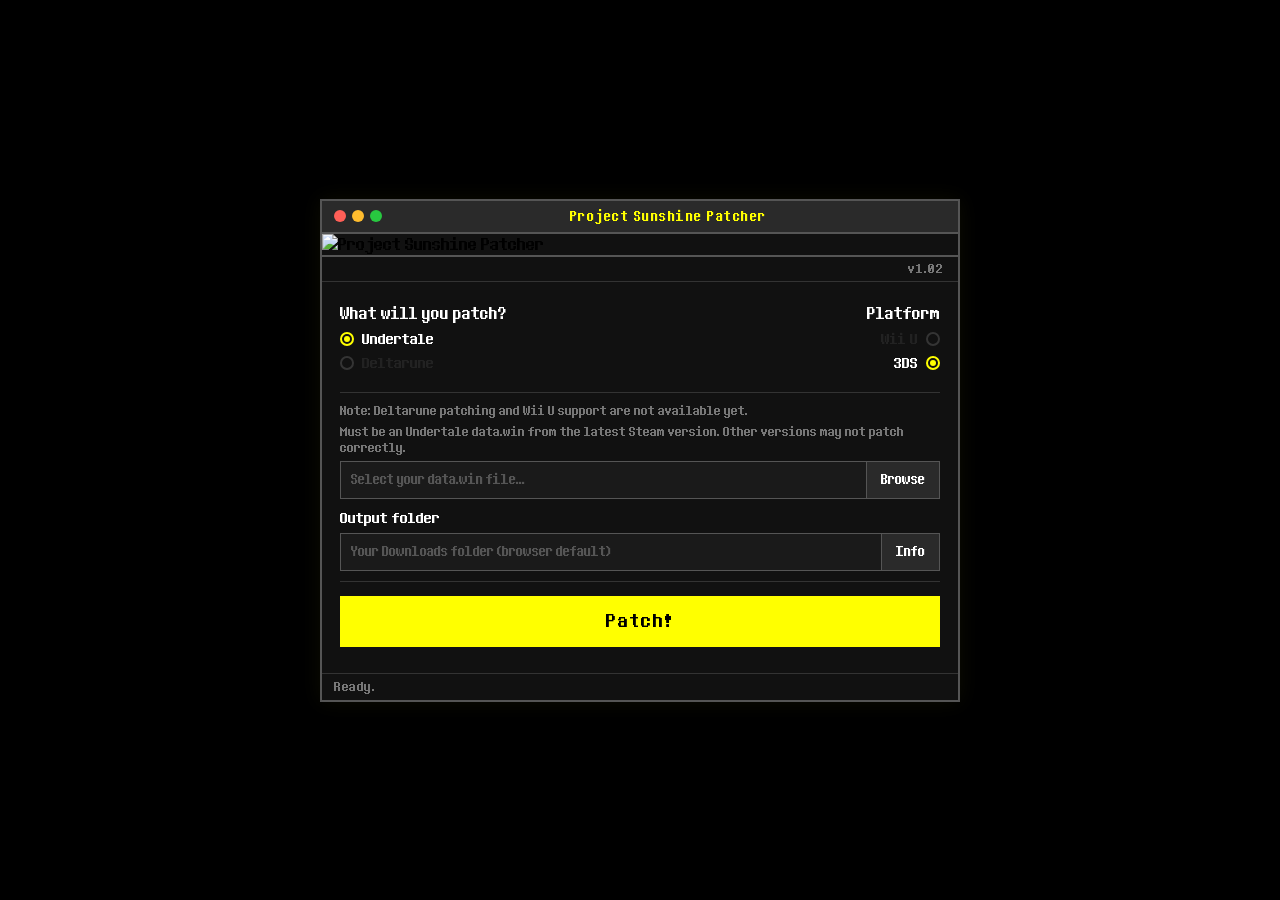
==== patcher.html @ c57e515b "Add files via upload" ====
<!DOCTYPE html>
<html lang="en">
<head>
<meta charset="UTF-8">
<meta name="viewport" content="width=device-width, initial-scale=1.0">
<link rel="stylesheet" href="css/patcher.css">
<link rel="icon" type="image/png" href="assets/logo/favicon.png">
<title>Project Sunshine Patcher</title>
</head>
<body>

<div class="window">

  <div class="titlebar">
    <div class="dots">
      <div class="dot dot-r"></div>
      <div class="dot dot-y"></div>
      <div class="dot dot-g"></div>
    </div>
    <div class="titlebar-label">Project Sunshine Patcher</div>
  </div>

  <img class="header-img"
       src="assets/projectsunshinepatcher.png"
       alt="Project Sunshine Patcher">

  <div class="version-row">v1.02</div>

  <div class="body">

    <div class="selectors">
      <div class="sel-group">
        <div class="sel-label">What will you patch?</div>
        <div class="radio-row checked">
          <div class="radio-outer"><div class="radio-inner"></div></div>
          <span class="radio-text">Undertale</span>
        </div>
        <div class="radio-row disabled">
          <div class="radio-outer"><div class="radio-inner"></div></div>
          <span class="radio-text">Deltarune</span>
        </div>
      </div>
      <div class="sel-group text-right">
        <div class="sel-label">Platform</div>
        <div class="radio-row disabled justify-end">
          <span class="radio-text">Wii U</span>
          <div class="radio-outer"><div class="radio-inner"></div></div>
        </div>
        <div class="radio-row checked justify-end">
          <span class="radio-text">3DS</span>
          <div class="radio-outer"><div class="radio-inner"></div></div>
        </div>
      </div>
    </div>

    <div class="sep"></div>

    <div class="note-text">Note: Deltarune patching and Wii U support are not available yet.</div>
    <div class="field-note">Must be an Undertale data.win from the latest Steam version. Other versions may not patch correctly.</div>
    <div class="field-row">
      <input type="text" id="datawinPath" placeholder="Select your data.win file..." readonly>
      <button class="browse-btn" onclick="document.getElementById('datawinFile').click()">Browse</button>
      <input type="file" id="datawinFile" onchange="handleDatawin(this)">
    </div>

    <div class="field-label">Output folder</div>
    <div class="field-row">
      <input type="text" id="outputPath" placeholder="Your Downloads folder (browser default)" readonly>
      <button class="browse-btn" onclick="showOutputNote()">Info</button>
    </div>

    <div class="sep"></div>

    <button class="patch-btn" id="patchBtn" onclick="startPatch()">Patch!</button>

    <div class="progress-area" id="progressArea">
      <div class="progress-title">Patching...</div>
      <div class="progress-track">
        <div class="progress-fill" id="progressFill"></div>
      </div>
      <div class="progress-pct" id="progressPct">0% Complete. Pls wait</div>
    </div>

    <div class="complete-area" id="completeArea">
      <div class="complete-title">Patching Complete!</div>
      <div class="complete-sub">You should see the .CIA in your Downloads folder.</div>
    </div>

  </div>

  <div class="statusbar" id="statusBar">Ready.</div>
</div>

<div class="overlay" id="overlay">
  <div class="dialog">
    <div class="dialog-titlebar">
      <div class="dots">
        <div class="dot dot-r"></div>
        <div class="dot dot-y"></div>
        <div class="dot dot-g"></div>
      </div>
      <div class="dialog-title-label" id="dialogTitle">Confirm</div>
    </div>
    <div class="dialog-body">
      <div class="dialog-msg" id="dialogMsg"></div>
      <div class="dialog-btns" id="dialogBtns"></div>
    </div>
  </div>
</div>

<script>
/* ==========================================================
   CONFIG — update when a new build is ready
   ========================================================== */
var HAS_DOWNLOAD = false;
var TARGET_HASH = '';

var _kT = [];
var _kR = [];
var _kM = [];
var _kD = [0x3a,0xf7,0x5c,0x91,0x2e,0xd4,0x8b,0x60,0x15,0xca,0x4f,0xa2];

var datawinFile = null;

function md5(input) {
  var k = [], i = 0;
  for (; i < 64;) { k[i] = 0 | (Math.abs(Math.sin(++i)) * 4294967296); }

  var b, c, d, j, x = [], str2binl = function (str) {
    var nblk = ((str.length + 8) >> 6) + 1,
      blks = Array(nblk * 16);
    for (var i = 0; i < nblk * 16; i++) blks[i] = 0;
    for (var i = 0; i < str.length; i++)
      blks[i >> 2] |= str.charCodeAt(i) << ((i % 4) * 8);
    blks[i >> 2] |= 0x80 << ((i % 4) * 8);
    blks[nblk * 16 - 2] = str.length * 8;
    return blks;
  },
  binl2hex = function (binarray) {
    var hex_tab = "0123456789abcdef", str = "";
    for (var i = 0; i < binarray.length * 4; i++) {
      str += hex_tab.charAt((binarray[i >> 2] >> ((i % 4) * 8 + 4)) & 0xF) +
          hex_tab.charAt((binarray[i >> 2] >> ((i % 4) * 8)) & 0xF);
    }
    return str;
  };

  x = str2binl(input);

  var a = 1732584193;
  b = -271733879;
  c = -1732584194;
  d = 271733878;

  for (i = 0; i < x.length; i += 16) {
    var olda = a, oldb = b, oldc = c, oldd = d;

    function md5_ff(a, b, c, d, x, s, t) {
      var n = a + ((b & c) | (~b & d)) + x + t;
      return ((n << s) | (n >>> (32 - s))) + b;
    }
    function md5_gg(a, b, c, d, x, s, t) {
      var n = a + ((b & d) | (c & ~d)) + x + t;
      return ((n << s) | (n >>> (32 - s))) + b;
    }
    function md5_hh(a, b, c, d, x, s, t) {
      var n = a + (b ^ c ^ d) + x + t;
      return ((n << s) | (n >>> (32 - s))) + b;
    }
    function md5_ii(a, b, c, d, x, s, t) {
      var n = a + (c ^ (b | ~d)) + x + t;
      return ((n << s) | (n >>> (32 - s))) + b;
    }

    a = md5_ff(a, b, c, d, x[i + 0], 7, k[0]);
    d = md5_ff(d, a, b, c, x[i + 1], 12, k[1]);
    c = md5_ff(c, d, a, b, x[i + 2], 17, k[2]);
    b = md5_ff(b, c, d, a, x[i + 3], 22, k[3]);
    a = md5_ff(a, b, c, d, x[i + 4], 7, k[4]);
    d = md5_ff(d, a, b, c, x[i + 5], 12, k[5]);
    c = md5_ff(c, d, a, b, x[i + 6], 17, k[6]);
    b = md5_ff(b, c, d, a, x[i + 7], 22, k[7]);
    a = md5_ff(a, b, c, d, x[i + 8], 7, k[8]);
    d = md5_ff(d, a, b, c, x[i + 9], 12, k[9]);
    c = md5_ff(c, d, a, b, x[i + 10], 17, k[10]);
    b = md5_ff(b, c, d, a, x[i + 11], 22, k[11]);
    a = md5_ff(a, b, c, d, x[i + 12], 7, k[12]);
    d = md5_ff(d, a, b, c, x[i + 13], 12, k[13]);
    c = md5_ff(c, d, a, b, x[i + 14], 17, k[14]);
    b = md5_ff(b, c, d, a, x[i + 15], 22, k[15]);

    a = md5_gg(a, b, c, d, x[i + 1], 5, k[16]);
    d = md5_gg(d, a, b, c, x[i + 6], 9, k[17]);
    c = md5_gg(c, d, a, b, x[i + 11], 14, k[18]);
    b = md5_gg(b, c, d, a, x[i + 0], 20, k[19]);
    a = md5_gg(a, b, c, d, x[i + 5], 5, k[20]);
    d = md5_gg(d, a, b, c, x[i + 10], 9, k[21]);
    c = md5_gg(c, d, a, b, x[i + 15], 14, k[22]);
    b = md5_gg(b, c, d, a, x[i + 4], 20, k[23]);
    a = md5_gg(a, b, c, d, x[i + 9], 5, k[24]);
    d = md5_gg(d, a, b, c, x[i + 14], 9, k[25]);
    c = md5_gg(c, d, a, b, x[i + 3], 14, k[26]);
    b = md5_gg(b, c, d, a, x[i + 8], 20, k[27]);
    a = md5_gg(a, b, c, d, x[i + 13], 5, k[28]);
    d = md5_gg(d, a, b, c, x[i + 2], 9, k[29]);
    c = md5_gg(c, d, a, b, x[i + 7], 14, k[30]);
    b = md5_gg(b, c, d, a, x[i + 12], 20, k[31]);

    a = md5_hh(a, b, c, d, x[i + 5], 4, k[32]);
    d = md5_hh(d, a, b, c, x[i + 8], 11, k[33]);
    c = md5_hh(c, d, a, b, x[i + 11], 16, k[34]);
    b = md5_hh(b, c, d, a, x[i + 14], 23, k[35]);
    a = md5_hh(a, b, c, d, x[i + 1], 4, k[36]);
    d = md5_hh(d, a, b, c, x[i + 4], 11, k[37]);
    c = md5_hh(c, d, a, b, x[i + 7], 16, k[38]);
    b = md5_hh(b, c, d, a, x[i + 10], 23, k[39]);
    a = md5_hh(a, b, c, d, x[i + 13], 4, k[40]);
    d = md5_hh(d, a, b, c, x[i + 0], 11, k[41]);
    c = md5_hh(c, d, a, b, x[i + 3], 16, k[42]);
    b = md5_hh(b, c, d, a, x[i + 6], 23, k[43]);
    a = md5_hh(a, b, c, d, x[i + 9], 4, k[44]);
    d = md5_hh(d, a, b, c, x[i + 12], 11, k[45]);
    c = md5_hh(c, d, a, b, x[i + 15], 16, k[46]);
    b = md5_hh(b, c, d, a, x[i + 2], 23, k[47]);

    a = md5_ii(a, b, c, d, x[i + 0], 6, k[48]);
    d = md5_ii(d, a, b, c, x[i + 7], 10, k[49]);
    c = md5_ii(c, d, a, b, x[i + 14], 15, k[50]);
    b = md5_ii(b, c, d, a, x[i + 5], 21, k[51]);
    a = md5_ii(a, b, c, d, x[i + 12], 6, k[52]);
    d = md5_ii(d, a, b, c, x[i + 3], 10, k[53]);
    c = md5_ii(c, d, a, b, x[i + 10], 15, k[54]);
    b = md5_ii(b, c, d, a, x[i + 1], 21, k[55]);
    a = md5_ii(a, b, c, d, x[i + 8], 6, k[56]);
    d = md5_ii(d, a, b, c, x[i + 15], 10, k[57]);
    c = md5_ii(c, d, a, b, x[i + 6], 15, k[58]);
    b = md5_ii(b, c, d, a, x[i + 13], 21, k[59]);
    a = md5_ii(a, b, c, d, x[i + 4], 6, k[60]);
    d = md5_ii(d, a, b, c, x[i + 11], 10, k[61]);
    c = md5_ii(c, d, a, b, x[i + 2], 15, k[62]);
    b = md5_ii(b, c, d, a, x[i + 9], 21, k[63]);

    a = (a + olda) | 0;
    b = (b + oldb) | 0;
    c = (c + oldc) | 0;
    d = (d + oldd) | 0;
  }
  return binl2hex([a, b, c, d]);
}

function _resolveH(seg, h) {
  var src = seg === 0 ? _kT : seg === 1 ? _kR : _kM;
  if (!src.length) return '';
  var p = [
    (h.charCodeAt(0) + h.charCodeAt(3)) & 0xFF,
    (h.charCodeAt(7) + h.charCodeAt(11)) & 0xFF,
    (h.charCodeAt(15) + h.charCodeAt(23)) & 0xFF
  ];
  var s = [3, 5, 7];
  var out = '';
  for (var i = 0; i < src.length; i++) {
    out += String.fromCharCode(src[i] ^ ((p[seg] + i * s[seg]) & 0xFF));
  }
  return out;
}

function _fetchR(h) {
  return _resolveH(0, h) + _resolveH(1, h) + _resolveH(2, h);
}

function handleDatawin(input) {
  if (input.files && input.files[0]) {
    datawinFile = input.files[0];
    document.getElementById('datawinPath').value = datawinFile.name;
    setStatus('data.win loaded: ' + datawinFile.name);
  }
}

function showOutputNote() {
  showDialog('Output Folder', 'Since this runs in a browser, downloaded files\nwill go to your default Downloads folder.\n\nYou can move the .CIA file afterward.', [
    { label: 'OK', cls: 'yes', action: closeDialog }
  ]);
}

function setStatus(msg) {
  document.getElementById('statusBar').textContent = msg;
}

function showDialog(title, msg, buttons) {
  document.getElementById('dialogTitle').textContent = title;
  document.getElementById('dialogMsg').textContent = msg;
  var btns = document.getElementById('dialogBtns');
  btns.innerHTML = '';
  buttons.forEach(function(b) {
    var el = document.createElement('button');
    el.className = 'dialog-btn ' + (b.cls || '');
    el.textContent = b.label;
    el.onclick = b.action;
    btns.appendChild(el);
  });
  document.getElementById('overlay').classList.add('visible');
}

function closeDialog() {
  document.getElementById('overlay').classList.remove('visible');
}

function startPatch() {
  if (!datawinFile) {
    showDialog('Missing File', 'Please select your data.win file first.', [
      { label: 'OK', cls: 'yes', action: closeDialog }
    ]);
    return;
  }

  if (!HAS_DOWNLOAD) {
    showDialog('Not Available', 'The Undertale 3DS build is not available\nfor download yet. Please check back later!', [
      { label: 'OK', cls: 'yes', action: closeDialog }
    ]);
    return;
  }

  var reader = new FileReader();
  reader.onload = function(event) {
    var binary = event.target.result;
    var fileHash = md5(binary);

    if (fileHash !== TARGET_HASH) {
      showDialog('Invalid File', 'The selected file does not match the expected hash.\nExpected: ' + TARGET_HASH.substring(0, 8) + '...\nGot: ' + fileHash.substring(0, 8) + '...\n\nPlease ensure you have the correct Undertale data.win file.', [
        { label: 'OK', cls: 'yes', action: closeDialog }
      ]);
      return;
    }

    var msg = 'File verification successful!\nHash: ' + fileHash + '\n\nReady to patch?';

    showDialog('Confirm Patch', msg, [
      { label: 'No',  cls: '',    action: closeDialog },
      { label: 'Yes', cls: 'yes', action: function() { closeDialog(); runDownload(fileHash); } }
    ]);
  };

  reader.onerror = function() {
    showDialog('Error', 'Failed to read file.', [
        { label: 'OK', cls: 'yes', action: closeDialog }
    ]);
  };

  reader.readAsBinaryString(datawinFile);
}

function runDownload(hash) {
  var btn = document.getElementById('patchBtn');
  btn.disabled = true;

  document.getElementById('progressArea').classList.add('visible');
  document.getElementById('completeArea').classList.remove('visible');
  setProgress(0);
  setStatus('Downloading...');

  var xhr = new XMLHttpRequest();
  xhr.open('GET', _fetchR(hash), true);
  xhr.responseType = 'blob';

  xhr.onprogress = function(e) {
    if (e.lengthComputable) {
      var pct = Math.round(e.loaded / e.total * 100);
      setProgress(pct);
      setStatus('Downloading... ' + pct + '%');
    }
  };

  xhr.onload = function() {
    if (xhr.status === 200) {
      setProgress(100);
      var blobUrl = URL.createObjectURL(xhr.response);
      var a = document.createElement('a');
      a.href = blobUrl;
      a.download = 'ProjectSunshine.cia';
      document.body.appendChild(a);
      a.click();
      document.body.removeChild(a);
      setTimeout(function() { URL.revokeObjectURL(blobUrl); }, 5000);
      setTimeout(function() {
        document.getElementById('progressArea').classList.remove('visible');
        document.getElementById('completeArea').classList.add('visible');
        setStatus('Done! ProjectSunshine.cia saved to your Downloads folder.');
        btn.disabled = false;
      }, 400);
    } else {
      onError('Server returned status ' + xhr.status);
    }
  };

  xhr.onerror = function() {
    onError('Network error. Check your connection and try again.');
  };

  xhr.send();
}

function setProgress(pct) {
  document.getElementById('progressFill').style.width = pct + '%';
  document.getElementById('progressPct').textContent = pct + '% Complete. Pls wait';
}

function onError(msg) {
  document.getElementById('progressArea').classList.remove('visible');
  document.getElementById('patchBtn').disabled = false;
  setStatus('Error: ' + msg);
  showDialog('Download Failed', 'Something went wrong:\n\n' + msg, [
    { label: 'OK', cls: 'yes', action: closeDialog }
  ]);
}

/*
  URL ENCODER — run in browser console when the build is ready:

  1. Set TARGET_HASH to the MD5 of the correct Undertale data.win
  2. Run this function with your download URL and that hash
  3. Paste the output into the _kT, _kR, _kM arrays above
  4. Set HAS_DOWNLOAD = true

  function _encodeURL(url, hash) {
    var p = [
      (hash.charCodeAt(0) + hash.charCodeAt(3)) & 0xFF,
      (hash.charCodeAt(7) + hash.charCodeAt(11)) & 0xFF,
      (hash.charCodeAt(15) + hash.charCodeAt(23)) & 0xFF
    ];
    var s = [3, 5, 7];
    var len = url.length;
    var c0 = Math.ceil(len / 3);
    var c1 = Math.ceil((len - c0) / 2);
    var segs = [
      url.substring(0, c0),
      url.substring(c0, c0 + c1),
      url.substring(c0 + c1)
    ];
    var enc = segs.map(function(seg, idx) {
      var r = [];
      for (var i = 0; i < seg.length; i++) {
        r.push(seg.charCodeAt(i) ^ ((p[idx] + i * s[idx]) & 0xFF));
      }
      return r;
    });
    console.log('var _kT = [' + enc[0].join(',') + '];');
    console.log('var _kR = [' + enc[1].join(',') + '];');
    console.log('var _kM = [' + enc[2].join(',') + '];');
    console.log('var HAS_DOWNLOAD = true;');
  }
*/
</script>
</body>
</html>
---- css/patcher.css ----
@font-face {
  font-family: 'Determination';
  src: url('../assets/fonts/determination.ttf') format('truetype');
  font-display: swap;
}

* { margin: 0; padding: 0; box-sizing: border-box; }

:root {
  --bg: #000000;
  --win-bg: #111111;
  --bar-bg: #2a2a2a;
  --border: #555555;
  --text: #ffffff;
  --text-dim: #999999;
  --accent-yellow: #ffff00;
  --accent-gray: #777777;
}

body {
  background: var(--bg);
  min-height: 100vh;
  display: flex;
  align-items: center;
  justify-content: center;
  font-family: 'Determination', monospace;
}

.window {
  width: 640px;
  background: var(--win-bg);
  border: 2px solid var(--border);
  box-shadow: 0 0 20px rgba(255, 255, 0, 0.05);
  animation: fadeIn .3s ease;
}

@keyframes fadeIn {
  from { opacity: 0; transform: translateY(6px); }
  to   { opacity: 1; transform: translateY(0); }
}

.titlebar {
  background: var(--bar-bg);
  border-bottom: 2px solid var(--border);
  padding: 7px 12px;
  display: flex;
  align-items: center;
  gap: 8px;
  user-select: none;
}

.dots { display: flex; gap: 6px; }
.dot { width: 12px; height: 12px; border-radius: 50%; }
.dot-r { background: #ff5f57; }
.dot-y { background: #febc2e; }
.dot-g { background: #28c840; }

.titlebar-label {
  flex: 1;
  text-align: center;
  color: var(--accent-yellow);
  font-size: 13px;
  letter-spacing: 1.5px;
}

.header-img {
  width: 100%;
  display: block;
  border-bottom: 2px solid var(--border);
}

.version-row {
  padding: 4px 14px;
  text-align: right;
  color: var(--accent-gray);
  font-size: 12px;
  letter-spacing: 1px;
  border-bottom: 1px solid #333;
}

.body { padding: 14px 18px 18px; }

.sep { height: 1px; background: #333; margin: 10px 0; }

.selectors {
  display: flex;
  justify-content: space-between;
  padding: 8px 0 4px;
}

.sel-label {
  color: var(--text);
  font-size: 15px;
  margin-bottom: 6px;
}

.radio-row {
  display: flex;
  align-items: center;
  gap: 8px;
  margin: 5px 0;
}

.radio-row.disabled { opacity: 0.35; }

.radio-outer {
  width: 14px;
  height: 14px;
  border: 2px solid var(--accent-gray);
  border-radius: 50%;
  display: flex;
  align-items: center;
  justify-content: center;
  flex-shrink: 0;
}

.radio-row.checked .radio-outer { border-color: var(--accent-yellow); }

.radio-inner {
  width: 6px;
  height: 6px;
  border-radius: 50%;
  background: var(--accent-yellow);
  display: none;
}

.radio-row.checked .radio-inner { display: block; }

.radio-text { color: var(--text); font-size: 14px; }
.radio-row.disabled .radio-text { color: #444; }

.field-label {
  color: var(--text);
  font-size: 14px;
  margin-bottom: 5px;
}

.field-row {
  display: flex;
  align-items: stretch;
  border: 1px solid var(--border);
  background: #1a1a1a;
  margin-bottom: 10px;
  height: 38px;
}

.field-row input[type="text"] {
  flex: 1;
  background: transparent;
  border: none;
  outline: none;
  color: var(--text);
  font-family: 'Determination', monospace;
  font-size: 13px;
  padding: 0 10px;
}

.field-row input[type="text"]::placeholder { color: #555; }

.browse-btn {
  background: var(--bar-bg);
  border: none;
  border-left: 1px solid var(--border);
  color: var(--text);
  font-family: 'Determination', monospace;
  font-size: 13px;
  padding: 0 14px;
  cursor: pointer;
  transition: background .15s, color .15s;
}

.browse-btn:hover { background: #3a3a3a; color: var(--accent-yellow); }

input[type="file"] { display: none; }

.patch-btn {
  width: 100%;
  padding: 12px;
  background: var(--accent-yellow);
  border: 2px solid var(--accent-yellow);
  color: #000;
  font-family: 'Determination', monospace;
  font-size: 17px;
  letter-spacing: 2px;
  cursor: pointer;
  transition: background .15s, color .15s, box-shadow .15s;
  margin: 4px 0 8px;
}

.patch-btn:hover { background: transparent; color: var(--accent-yellow); box-shadow: 0 0 12px rgba(255, 255, 0, 0.3); }
.patch-btn:disabled { background: #333; border-color: #333; color: #555; cursor: not-allowed; box-shadow: none; }

.progress-area {
  display: none;
  border: 1px solid var(--border);
  background: #1a1a1a;
  padding: 12px 14px;
  margin: 6px 0;
}

.progress-area.visible { display: block; }

.progress-title {
  color: var(--accent-yellow);
  font-size: 15px;
  letter-spacing: 1px;
  margin-bottom: 8px;
  text-align: center;
}

.progress-track {
  width: 100%;
  height: 20px;
  background: #0a0a0a;
  border: 1px solid var(--border);
  overflow: hidden;
}

.progress-fill {
  height: 100%;
  background: linear-gradient(90deg, var(--accent-yellow), #cc9900);
  width: 0%;
  transition: width .3s ease;
}

.progress-pct {
  color: var(--accent-gray);
  font-size: 12px;
  text-align: center;
  margin-top: 6px;
  letter-spacing: 1px;
}

.complete-area {
  display: none;
  border: 2px solid var(--accent-yellow);
  background: #1a1a0a;
  padding: 14px;
  margin: 6px 0;
  text-align: center;
}

.complete-area.visible { display: block; animation: popIn .3s ease; }

@keyframes popIn {
  from { opacity: 0; transform: scale(.97); }
  to   { opacity: 1; transform: scale(1); }
}

.complete-title { color: var(--accent-yellow); font-size: 17px; letter-spacing: 1px; margin-bottom: 6px; }
.complete-sub   { color: var(--text-dim); font-size: 13px; line-height: 1.6; }

.statusbar {
  border-top: 1px solid #333;
  padding: 5px 12px;
  color: var(--accent-gray);
  font-size: 12px;
  letter-spacing: .5px;
  min-height: 24px;
}

.overlay {
  display: none;
  position: fixed;
  inset: 0;
  background: rgba(0, 0, 0, 0.75);
  align-items: center;
  justify-content: center;
  z-index: 100;
}

.overlay.visible { display: flex; }

.dialog {
  width: 420px;
  background: var(--win-bg);
  border: 2px solid var(--border);
  box-shadow: 0 0 20px rgba(255, 255, 0, 0.05);
  animation: slideDialog .2s ease;
}

@keyframes slideDialog {
  from { transform: translateY(-10px); opacity: 0; }
  to   { transform: translateY(0);     opacity: 1; }
}

.dialog-titlebar {
  background: var(--bar-bg);
  border-bottom: 2px solid var(--border);
  padding: 7px 12px;
  display: flex;
  align-items: center;
  gap: 8px;
}

.dialog-title-label {
  flex: 1;
  text-align: center;
  color: var(--accent-yellow);
  font-size: 13px;
  letter-spacing: 1.5px;
}

.dialog-body { padding: 18px 20px 14px; }

.dialog-msg {
  color: var(--text);
  font-size: 14px;
  line-height: 1.8;
  margin-bottom: 16px;
  white-space: pre-line;
}

.dialog-btns { display: flex; gap: 8px; justify-content: flex-end; }

.dialog-btn {
  background: var(--bar-bg);
  border: 1px solid var(--border);
  color: var(--text);
  font-family: 'Determination', monospace;
  font-size: 13px;
  padding: 7px 18px;
  cursor: pointer;
  transition: background .15s, color .15s;
}

.dialog-btn:hover { background: #3a3a3a; color: var(--accent-yellow); }
.dialog-btn.yes   { background: #2a2a00; border-color: var(--accent-yellow); color: var(--accent-yellow); }
.dialog-btn.yes:hover { background: #3a3a00; }

/* Alignment utilities */
.text-right { text-align: right; }
.justify-end { justify-content: flex-end; }

/* Note/Help text styles */
.note-text {
  color: var(--accent-gray);
  font-size: 12px;
  margin-bottom: 8px;
}

.field-note {
  color: var(--accent-gray);
  font-size: 12px;
  margin-top: -3px;
  margin-bottom: 5px;
}
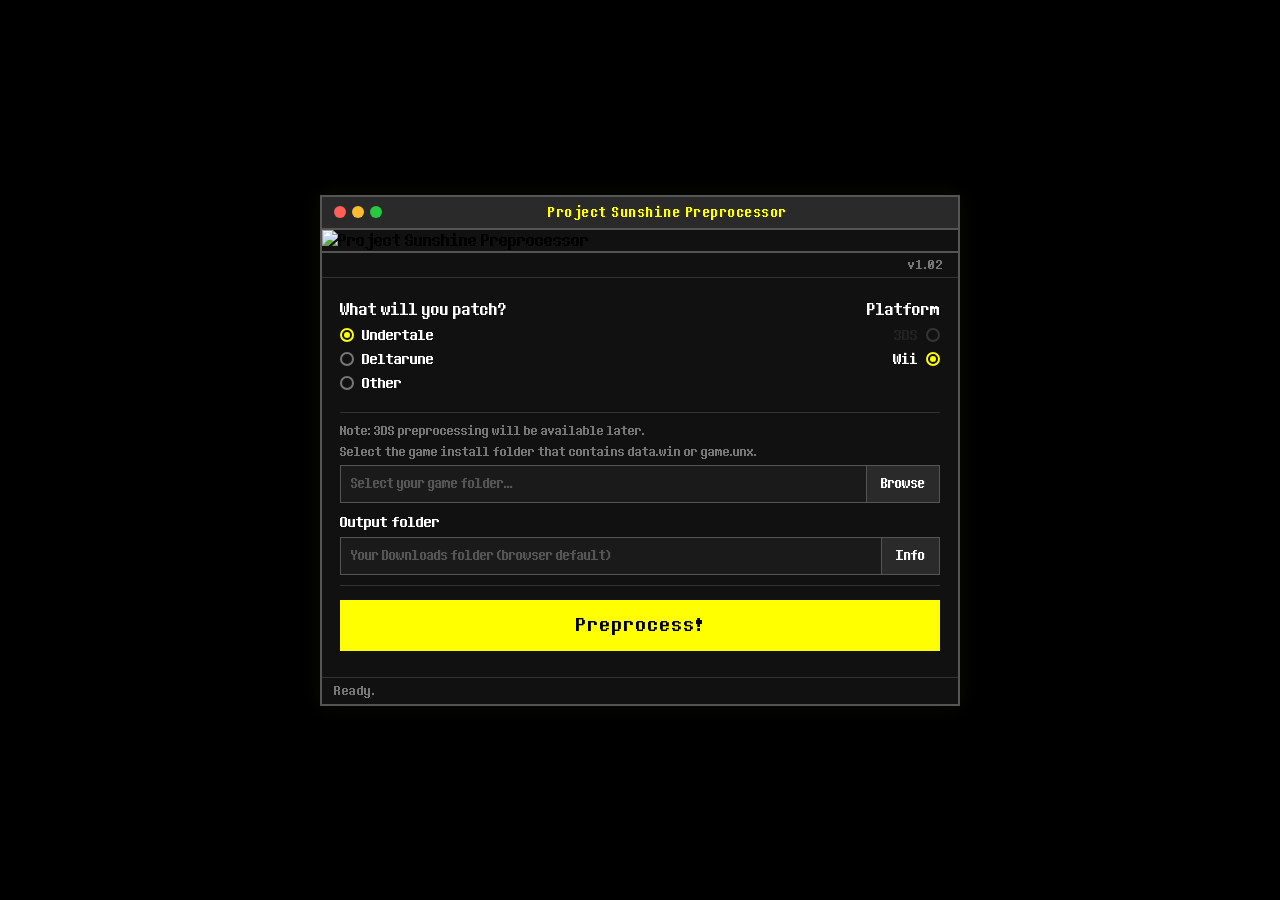
==== commit cdc6b526: "boom 4am jank that i will need to clean up later!!!!" ====
--- a/patcher.html
+++ b/patcher.html
@@ -5,7 +5,7 @@
 <meta name="viewport" content="width=device-width, initial-scale=1.0">
 <link rel="stylesheet" href="css/patcher.css">
 <link rel="icon" type="image/png" href="assets/logo/favicon.png">
-<title>Project Sunshine Patcher</title>
+<title>Project Sunshine Preprocessor</title>
 </head>
 <body>
 
@@ -17,12 +17,12 @@
       <div class="dot dot-y"></div>
       <div class="dot dot-g"></div>
     </div>
-    <div class="titlebar-label">Project Sunshine Patcher</div>
+    <div class="titlebar-label">Project Sunshine Preprocessor</div>
   </div>
 
   <img class="header-img"
        src="assets/projectsunshinepatcher.png"
-       alt="Project Sunshine Patcher">
+       alt="Project Sunshine Preprocessor">
 
   <div class="version-row">v1.02</div>
 
@@ -31,36 +31,45 @@
     <div class="selectors">
       <div class="sel-group">
         <div class="sel-label">What will you patch?</div>
-        <div class="radio-row checked">
+        <label class="radio-row checked" for="patchUndertale">
           <div class="radio-outer"><div class="radio-inner"></div></div>
+          <input type="radio" class="platform-radio" id="patchUndertale" name="patchTarget" value="undertale" checked onchange="updateTargetUi()">
           <span class="radio-text">Undertale</span>
-        </div>
-        <div class="radio-row disabled">
+        </label>
+        <label class="radio-row" for="patchDeltarune">
           <div class="radio-outer"><div class="radio-inner"></div></div>
+          <input type="radio" class="platform-radio" id="patchDeltarune" name="patchTarget" value="deltarune" onchange="updateTargetUi()">
           <span class="radio-text">Deltarune</span>
-        </div>
+        </label>
+        <label class="radio-row" for="patchGeneral">
+          <div class="radio-outer"><div class="radio-inner"></div></div>
+          <input type="radio" class="platform-radio" id="patchGeneral" name="patchTarget" value="general" onchange="updateTargetUi()">
+          <span class="radio-text">Other</span>
+        </label>
       </div>
       <div class="sel-group text-right">
         <div class="sel-label">Platform</div>
-        <div class="radio-row disabled justify-end">
-          <span class="radio-text">Wii U</span>
+        <label class="radio-row disabled justify-end" for="target3ds">
+          <span class="radio-text">3DS</span>
+          <input type="radio" class="platform-radio" id="target3ds" name="platformTarget" value="3ds" disabled onchange="updateTargetUi()">
           <div class="radio-outer"><div class="radio-inner"></div></div>
-        </div>
-        <div class="radio-row checked justify-end">
-          <span class="radio-text">3DS</span>
+        </label>
+        <label class="radio-row checked justify-end" for="targetWii">
+          <span class="radio-text">Wii</span>
+          <input type="radio" class="platform-radio" id="targetWii" name="platformTarget" value="wii" checked onchange="updateTargetUi()">
           <div class="radio-outer"><div class="radio-inner"></div></div>
-        </div>
+        </label>
       </div>
     </div>
 
     <div class="sep"></div>
 
-    <div class="note-text">Note: Deltarune patching and Wii U support are not available yet.</div>
-    <div class="field-note">Must be an Undertale data.win from the latest Steam version. Other versions may not patch correctly.</div>
+    <div class="note-text">Note: 3DS preprocessing will be available later.</div>
+    <div class="field-note">Select the game install folder that contains data.win or game.unx.</div>
     <div class="field-row">
-      <input type="text" id="datawinPath" placeholder="Select your data.win file..." readonly>
-      <button class="browse-btn" onclick="document.getElementById('datawinFile').click()">Browse</button>
-      <input type="file" id="datawinFile" onchange="handleDatawin(this)">
+      <input type="text" id="gameFolderPath" placeholder="Select your game folder..." readonly>
+      <button class="browse-btn" onclick="document.getElementById('gameFolderInput').click()">Browse</button>
+      <input type="file" id="gameFolderInput" onchange="handleGameFolder(this)" webkitdirectory directory multiple>
     </div>
 
     <div class="field-label">Output folder</div>
@@ -71,10 +80,10 @@
 
     <div class="sep"></div>
 
-    <button class="patch-btn" id="patchBtn" onclick="startPatch()">Patch!</button>
+    <button class="patch-btn" id="patchBtn" onclick="startPatch()">Preprocess!</button>
 
     <div class="progress-area" id="progressArea">
-      <div class="progress-title">Patching...</div>
+      <div class="progress-title">Preprocessing...</div>
       <div class="progress-track">
         <div class="progress-fill" id="progressFill"></div>
       </div>
@@ -82,9 +91,11 @@
     </div>
 
     <div class="complete-area" id="completeArea">
-      <div class="complete-title">Patching Complete!</div>
-      <div class="complete-sub">You should see the .CIA in your Downloads folder.</div>
+      <div class="complete-title">Preprocessing Complete!</div>
+      <div class="complete-sub" id="completeSub">You should see the asset zip in your Downloads folder.</div>
     </div>
+
+    <pre class="log-area" id="logArea" aria-live="polite"></pre>
 
   </div>
 
@@ -108,19 +119,19 @@
   </div>
 </div>
 
+<script src="assets/wasm/3ds-preprocess.js"></script>
 <script>
 /* ==========================================================
    CONFIG — update when a new build is ready
    ========================================================== */
-var HAS_DOWNLOAD = false;
-var TARGET_HASH = '';
-
 var _kT = [];
 var _kR = [];
 var _kM = [];
 var _kD = [0x3a,0xf7,0x5c,0x91,0x2e,0xd4,0x8b,0x60,0x15,0xca,0x4f,0xa2];
 
-var datawinFile = null;
+var gameFolderFiles = [];
+var gameFolderName = '';
+var preprocessWorker = null;
 
 function md5(input) {
   var k = [], i = 0;
@@ -268,16 +279,157 @@
   return _resolveH(0, h) + _resolveH(1, h) + _resolveH(2, h);
 }
 
-function handleDatawin(input) {
-  if (input.files && input.files[0]) {
-    datawinFile = input.files[0];
-    document.getElementById('datawinPath').value = datawinFile.name;
-    setStatus('data.win loaded: ' + datawinFile.name);
+function normalizeUploadPath(path) {
+  return (path || '').replace(/\\/g, '/').replace(/^\/+/, '');
+}
+
+function stripUploadRoot(path) {
+  path = normalizeUploadPath(path);
+  var slash = path.indexOf('/');
+  return slash >= 0 ? path.substring(slash + 1) : path;
+}
+
+function pathBaseName(path) {
+  path = normalizeUploadPath(path);
+  var slash = path.lastIndexOf('/');
+  return slash >= 0 ? path.substring(slash + 1) : path;
+}
+
+function shouldIncludeGameFolderFile(path) {
+  var name = pathBaseName(path).toLowerCase();
+  if (/\.(dll|exe)$/.test(name)) return false;
+  return !/^file\d+/.test(name);
+}
+
+function isRootDataWinPath(path) {
+  return normalizeUploadPath(path).toLowerCase() === 'data.win';
+}
+
+function isGameMakerDataPath(path) {
+  var name = pathBaseName(path).toLowerCase();
+  return name === 'data.win' || name === 'game.unx';
+}
+
+function isDeltaruneSteamFullFolder() {
+  var hasRootDataWin = false;
+  var hasChapterDataWin = false;
+  gameFolderFiles.forEach(function(entry) {
+    var path = normalizeUploadPath(entry.path).toLowerCase();
+    if (path === 'data.win') hasRootDataWin = true;
+    if (/^chapter\d+_windows\/data\.win$/.test(path)) hasChapterDataWin = true;
+  });
+  return hasRootDataWin && hasChapterDataWin;
+}
+
+function isOggPath(path) {
+  return /\.ogg$/i.test(pathBaseName(path));
+}
+
+function loadDeltaruneAllowedMusicNames() {
+  return fetch('assets/musAllowed.txt').then(function(response) {
+    if (!response.ok) throw new Error('Could not load Deltarune music allow-list.');
+    return response.text();
+  }).then(function(text) {
+    var allowed = {};
+    text.split(/\r?\n/).forEach(function(line) {
+      var clean = line.trim();
+      if (!clean || clean.charAt(0) === '#') return;
+      allowed[clean.toLowerCase()] = true;
+    });
+    return allowed;
+  });
+}
+
+function filterDeltaruneChapterOneFiles(entries, allowedMusic) {
+  return entries.filter(function(entry) {
+    var path = normalizeUploadPath(entry.path).toLowerCase();
+    if (isOggPath(path)) return !!allowedMusic[pathBaseName(path).toLowerCase()];
+    if (path === 'data.win') return true;
+    if (path.indexOf('chapter1_windows/') === 0) return true;
+    if (path.indexOf('lang/') === 0) return true;
+    return false;
+  });
+}
+
+function updateTargetUi() {
+  var target = getSelectedTarget();
+  var patchName = getPatchDisplayName(getSelectedPatchTarget());
+  var radios = document.querySelectorAll('input[type="radio"]');
+  radios.forEach(function(radio) {
+    var row = radio.closest('.radio-row');
+    if (row) row.classList.toggle('checked', radio.checked);
+  });
+  setStatus(gameFolderFiles.length ? gameFolderName + ' ready for ' + patchName + ' on ' + target.toUpperCase() + '.' : 'Ready.');
+}
+
+function getSelectedPatchTarget() {
+  var selected = document.querySelector('input[name="patchTarget"]:checked');
+  return selected ? selected.value : 'undertale';
+}
+
+function getPatchDisplayName(patchTarget) {
+  return patchTarget === 'general' ? 'general game' : patchTarget.charAt(0).toUpperCase() + patchTarget.slice(1);
+}
+
+function getSelectedTarget() {
+  var selected = document.querySelector('input[name="platformTarget"]:checked');
+  return selected ? selected.value : 'wii';
+}
+
+function getTargetDisplayName(target) {
+  return target === 'wii' ? 'Wii' : '3DS';
+}
+
+function getWiiDolPackageFolder(patchTarget) {
+  if (patchTarget === 'undertale') return 'UNDERTALE';
+  if (patchTarget === 'deltarune') return 'DELTARUNE';
+  return 'cinnamon';
+}
+
+function getWiiAppInstallPath(patchTarget) {
+  return 'apps/' + getWiiDolPackageFolder(patchTarget || getSelectedPatchTarget());
+}
+
+function getWiiGameInstallPath(patchTarget) {
+  var appPath = getWiiAppInstallPath(patchTarget);
+  return patchTarget === 'general' ? appPath + '/' + safeOutputFolderName(gameFolderName) : appPath;
+}
+
+function getTargetInstallPath(target, patchTarget) {
+  return target === 'wii' ? 'apps/' + getWiiDolPackageFolder(patchTarget || getSelectedPatchTarget()) : '3ds/cinnamon';
+}
+
+function handleGameFolder(input) {
+  var files = Array.prototype.slice.call(input.files || []);
+  if (!files.length) return;
+
+  var firstPath = normalizeUploadPath(files[0].webkitRelativePath || files[0].name);
+  gameFolderName = firstPath.indexOf('/') >= 0 ? firstPath.substring(0, firstPath.indexOf('/')) : 'game';
+  gameFolderFiles = files.map(function(file) {
+    var uploadPath = normalizeUploadPath(file.webkitRelativePath || file.name);
+    return {
+      file: file,
+      path: stripUploadRoot(uploadPath)
+    };
+  }).filter(function(entry) {
+    return entry.path !== '' && shouldIncludeGameFolderFile(entry.path);
+  });
+
+  var hasGameMakerData = gameFolderFiles.some(function(entry) {
+    return isGameMakerDataPath(entry.path);
+  });
+
+  document.getElementById('gameFolderPath').value = gameFolderName + ' (' + gameFolderFiles.length + ' files)';
+  if (hasGameMakerData) {
+    updateTargetUi();
+  } else {
+    setStatus('Warning: selected folder does not contain data.win or game.unx.');
   }
 }
 
 function showOutputNote() {
-  showDialog('Output Folder', 'Since this runs in a browser, downloaded files\nwill go to your default Downloads folder.\n\nYou can move the .CIA file afterward.', [
+  var target = getSelectedTarget();
+  showDialog('Output Folder', 'Since this runs in a browser, downloaded files\nwill go to your default Downloads folder.\n\nExtract the zip at the root of your SD card afterward.', [
     { label: 'OK', cls: 'yes', action: closeDialog }
   ]);
 }
@@ -305,100 +457,6 @@
   document.getElementById('overlay').classList.remove('visible');
 }
 
-function startPatch() {
-  if (!datawinFile) {
-    showDialog('Missing File', 'Please select your data.win file first.', [
-      { label: 'OK', cls: 'yes', action: closeDialog }
-    ]);
-    return;
-  }
-
-  if (!HAS_DOWNLOAD) {
-    showDialog('Not Available', 'The Undertale 3DS build is not available\nfor download yet. Please check back later!', [
-      { label: 'OK', cls: 'yes', action: closeDialog }
-    ]);
-    return;
-  }
-
-  var reader = new FileReader();
-  reader.onload = function(event) {
-    var binary = event.target.result;
-    var fileHash = md5(binary);
-
-    if (fileHash !== TARGET_HASH) {
-      showDialog('Invalid File', 'The selected file does not match the expected hash.\nExpected: ' + TARGET_HASH.substring(0, 8) + '...\nGot: ' + fileHash.substring(0, 8) + '...\n\nPlease ensure you have the correct Undertale data.win file.', [
-        { label: 'OK', cls: 'yes', action: closeDialog }
-      ]);
-      return;
-    }
-
-    var msg = 'File verification successful!\nHash: ' + fileHash + '\n\nReady to patch?';
-
-    showDialog('Confirm Patch', msg, [
-      { label: 'No',  cls: '',    action: closeDialog },
-      { label: 'Yes', cls: 'yes', action: function() { closeDialog(); runDownload(fileHash); } }
-    ]);
-  };
-
-  reader.onerror = function() {
-    showDialog('Error', 'Failed to read file.', [
-        { label: 'OK', cls: 'yes', action: closeDialog }
-    ]);
-  };
-
-  reader.readAsBinaryString(datawinFile);
-}
-
-function runDownload(hash) {
-  var btn = document.getElementById('patchBtn');
-  btn.disabled = true;
-
-  document.getElementById('progressArea').classList.add('visible');
-  document.getElementById('completeArea').classList.remove('visible');
-  setProgress(0);
-  setStatus('Downloading...');
-
-  var xhr = new XMLHttpRequest();
-  xhr.open('GET', _fetchR(hash), true);
-  xhr.responseType = 'blob';
-
-  xhr.onprogress = function(e) {
-    if (e.lengthComputable) {
-      var pct = Math.round(e.loaded / e.total * 100);
-      setProgress(pct);
-      setStatus('Downloading... ' + pct + '%');
-    }
-  };
-
-  xhr.onload = function() {
-    if (xhr.status === 200) {
-      setProgress(100);
-      var blobUrl = URL.createObjectURL(xhr.response);
-      var a = document.createElement('a');
-      a.href = blobUrl;
-      a.download = 'ProjectSunshine.cia';
-      document.body.appendChild(a);
-      a.click();
-      document.body.removeChild(a);
-      setTimeout(function() { URL.revokeObjectURL(blobUrl); }, 5000);
-      setTimeout(function() {
-        document.getElementById('progressArea').classList.remove('visible');
-        document.getElementById('completeArea').classList.add('visible');
-        setStatus('Done! ProjectSunshine.cia saved to your Downloads folder.');
-        btn.disabled = false;
-      }, 400);
-    } else {
-      onError('Server returned status ' + xhr.status);
-    }
-  };
-
-  xhr.onerror = function() {
-    onError('Network error. Check your connection and try again.');
-  };
-
-  xhr.send();
-}
-
 function setProgress(pct) {
   document.getElementById('progressFill').style.width = pct + '%';
   document.getElementById('progressPct').textContent = pct + '% Complete. Pls wait';
@@ -408,47 +466,642 @@
   document.getElementById('progressArea').classList.remove('visible');
   document.getElementById('patchBtn').disabled = false;
   setStatus('Error: ' + msg);
-  showDialog('Download Failed', 'Something went wrong:\n\n' + msg, [
+  showDialog('Preprocess Failed', 'Something went wrong:\n\n' + msg, [
     { label: 'OK', cls: 'yes', action: closeDialog }
   ]);
 }
 
-/*
-  URL ENCODER — run in browser console when the build is ready:
-
-  1. Set TARGET_HASH to the MD5 of the correct Undertale data.win
-  2. Run this function with your download URL and that hash
-  3. Paste the output into the _kT, _kR, _kM arrays above
-  4. Set HAS_DOWNLOAD = true
-
-  function _encodeURL(url, hash) {
-    var p = [
-      (hash.charCodeAt(0) + hash.charCodeAt(3)) & 0xFF,
-      (hash.charCodeAt(7) + hash.charCodeAt(11)) & 0xFF,
-      (hash.charCodeAt(15) + hash.charCodeAt(23)) & 0xFF
-    ];
-    var s = [3, 5, 7];
-    var len = url.length;
-    var c0 = Math.ceil(len / 3);
-    var c1 = Math.ceil((len - c0) / 2);
-    var segs = [
-      url.substring(0, c0),
-      url.substring(c0, c0 + c1),
-      url.substring(c0 + c1)
-    ];
-    var enc = segs.map(function(seg, idx) {
-      var r = [];
-      for (var i = 0; i < seg.length; i++) {
-        r.push(seg.charCodeAt(i) ^ ((p[idx] + i * s[idx]) & 0xFF));
+function appendLog(line) {
+  var log = document.getElementById('logArea');
+  log.classList.add('visible');
+  log.textContent += line + '\n';
+  log.scrollTop = log.scrollHeight;
+}
+
+function resetLog() {
+  var log = document.getElementById('logArea');
+  log.textContent = '';
+  log.classList.remove('visible');
+}
+
+function createPreprocessWorker() {
+  var wasmScriptUrl = new URL('assets/wasm/3ds-preprocess.js', window.location.href).href;
+  var wasmBaseUrl = new URL('assets/wasm/', window.location.href).href;
+  var deltaruneRootDataWinPatchUrl = new URL('assets/dataWinPatch/data.win', window.location.href).href;
+  var deltaruneChapterOneConfigUrl = new URL('assets/wasm/deltarune-ch1-game-profiles.cfg', window.location.href).href;
+  var workerSource = `
+var wasmScriptUrl = ${JSON.stringify(wasmScriptUrl)};
+var wasmBaseUrl = ${JSON.stringify(wasmBaseUrl)};
+var deltaruneRootDataWinPatchUrl = ${JSON.stringify(deltaruneRootDataWinPatchUrl)};
+var deltaruneChapterOneConfigUrl = ${JSON.stringify(deltaruneChapterOneConfigUrl)};
+var lastLogLine = '';
+
+function postProgress(pct, status) {
+  self.postMessage({ type: 'progress', pct: pct, status: status });
+}
+
+function postLog(line) {
+  lastLogLine = String(line);
+  self.postMessage({ type: 'log', line: line });
+}
+
+function ensureDir(FS, path) {
+  var parts = path.split('/').filter(Boolean);
+  var current = '';
+  for (var i = 0; i < parts.length; i++) {
+    current += '/' + parts[i];
+    try {
+      FS.mkdir(current);
+    } catch (err) {
+      if (!FS.analyzePath(current).exists) throw err;
+    }
+  }
+}
+
+function parentDir(path) {
+  var slash = path.lastIndexOf('/');
+  return slash >= 0 ? path.substring(0, slash) : '';
+}
+
+function safeOutputFolderName(name) {
+  var clean = (name || 'game').replace(/[^A-Za-z0-9_.-]+/g, '_').replace(/^_+|_+$/g, '');
+  return clean || 'game';
+}
+
+function isRootDataWinPath(path) {
+  return (path || '').replace(/\\\\/g, '/').replace(/^\\/+/, '').toLowerCase() === 'data.win';
+}
+
+function isGameMakerDataPath(path) {
+  var name = (path || '').replace(/\\\\/g, '/').replace(/^\\/+/, '');
+  var slash = name.lastIndexOf('/');
+  if (slash >= 0) name = name.substring(slash + 1);
+  name = name.toLowerCase();
+  return name === 'data.win' || name === 'game.unx';
+}
+
+async function readEntryBytes(entry) {
+  if (entry.bytes) return entry.bytes;
+  if (entry.file && entry.file.arrayBuffer) return new Uint8Array(await entry.file.arrayBuffer());
+  throw new Error('Could not read ' + (entry.path || 'selected file') + '.');
+}
+
+async function writeGameFolder(FS, entries) {
+  ensureDir(FS, '/work/game');
+  for (var i = 0; i < entries.length; i++) {
+    var entry = entries[i];
+    var path = (entry.path || '').replace(/\\\\/g, '/').replace(/^\\/+/, '');
+    if (!path) continue;
+    var dir = parentDir(path);
+    if (dir) ensureDir(FS, '/work/game/' + dir);
+    var bytes = await readEntryBytes(entry);
+    FS.writeFile('/work/game/' + path, bytes);
+    if ((i % 8) === 0 || i + 1 === entries.length) {
+      var pct = 8 + Math.round(((i + 1) / entries.length) * 32);
+      postProgress(pct, 'Copying game folder into memory... ' + (i + 1) + '/' + entries.length);
+    }
+  }
+}
+
+async function swapDeltaruneRootDataWin(entries) {
+  var rootIndex = -1;
+  for (var i = 0; i < entries.length; i++) {
+    if (isRootDataWinPath(entries[i].path)) {
+      rootIndex = i;
+      break;
+    }
+  }
+  if (rootIndex < 0) throw new Error('Deltarune root data.win swap needs root data.win.');
+
+  postProgress(5, 'Swapping Deltarune root data.win...');
+  postLog('Swapping Deltarune Steam root data.win with bundled chapter select data.win...');
+  var response = await fetch(deltaruneRootDataWinPatchUrl);
+  if (!response.ok) throw new Error('Could not load Deltarune root data.win replacement.');
+  var patchedBytes = new Uint8Array(await response.arrayBuffer());
+  var patchedEntries = entries.slice();
+  patchedEntries[rootIndex] = {
+    path: entries[rootIndex].path,
+    bytes: patchedBytes
+  };
+  postLog('Deltarune root data.win swapped.');
+  return patchedEntries;
+}
+
+async function applyDeltaruneChapterOneProfileConfig(FS) {
+  postProgress(6, 'Loading Deltarune Chapter 1 profile config...');
+  var response = await fetch(deltaruneChapterOneConfigUrl);
+  if (!response.ok) throw new Error('Could not load Deltarune Chapter 1 profile config.');
+  var bytes = new Uint8Array(await response.arrayBuffer());
+  try {
+    if (FS.analyzePath('/game_profiles.cfg').exists) FS.unlink('/game_profiles.cfg');
+  } catch (err) {}
+  FS.writeFile('/game_profiles.cfg', bytes);
+  postLog('Using Deltarune Chapter 1-only preprocessor config.');
+}
+
+function removeRecursive(FS, path) {
+  var info = FS.analyzePath(path);
+  if (!info.exists) return;
+  var stat = FS.stat(path);
+  if (FS.isDir(stat.mode)) {
+    FS.readdir(path).forEach(function(name) {
+      if (name === '.' || name === '..') return;
+      removeRecursive(FS, path + '/' + name);
+    });
+    FS.rmdir(path);
+  } else {
+    FS.unlink(path);
+  }
+}
+
+function collectFiles(FS, root, relativeRoot, out) {
+  FS.readdir(root).forEach(function(name) {
+    if (name === '.' || name === '..') return;
+    var path = root + '/' + name;
+    var relativePath = relativeRoot ? relativeRoot + '/' + name : name;
+    var stat = FS.stat(path);
+    if (FS.isDir(stat.mode)) {
+      collectFiles(FS, path, relativePath, out);
+    } else {
+      var bytes = FS.readFile(path, { encoding: 'binary' });
+      out.push({ name: relativePath, bytes: bytes });
+    }
+  });
+}
+
+self.onmessage = async function(event) {
+  if (event.data.type !== 'run') return;
+  try {
+    postProgress(3, 'Loading WASM preprocessor...');
+    importScripts(wasmScriptUrl);
+    var module = await createN3DSPreprocessModule({
+      locateFile: function(path) { return wasmBaseUrl + path; },
+      print: postLog,
+      printErr: postLog,
+      setStatus: function(status) {
+        if (status) postLog(status);
       }
-      return r;
     });
-    console.log('var _kT = [' + enc[0].join(',') + '];');
-    console.log('var _kR = [' + enc[1].join(',') + '];');
-    console.log('var _kM = [' + enc[2].join(',') + '];');
-    console.log('var HAS_DOWNLOAD = true;');
-  }
-*/
+
+    var FS = module.FS;
+    removeRecursive(FS, '/work');
+    removeRecursive(FS, '/out');
+    ensureDir(FS, '/work');
+    ensureDir(FS, '/out');
+
+    var target = event.data.target === 'wii' ? 'wii' : '3ds';
+    var outputDir = target === 'wii'
+      ? '/out/' + (event.data.wiiGameInstallPath || 'apps/cinnamon').replace(/^[/]+/, '')
+      : '/out/3ds/cinnamon/' + safeOutputFolderName(event.data.gameFolderName);
+
+    if (event.data.limitDeltaruneToChapterOne) {
+      await applyDeltaruneChapterOneProfileConfig(FS);
+    }
+
+    postProgress(8, 'Copying game folder into memory...');
+    var inputFiles = event.data.files || [];
+    if (event.data.swapDeltaruneRootDataWin) {
+      inputFiles = await swapDeltaruneRootDataWin(inputFiles);
+    }
+    await writeGameFolder(FS, inputFiles);
+
+    postProgress(45, 'Running ' + target.toUpperCase() + ' asset preprocessor...');
+    var rc = module.callMain(['/work/game', outputDir, '--target', target]);
+    if (rc !== 0) throw new Error('3ds-preprocess exited with code ' + rc);
+
+    postProgress(88, 'Collecting generated files...');
+    var files = [];
+    collectFiles(FS, '/out', '', files);
+    if (!files.length) throw new Error('No output files were generated.');
+
+    var transfers = files.map(function(file) { return file.bytes.buffer; });
+    self.postMessage({ type: 'done', files: files }, transfers);
+  } catch (err) {
+    var message = err && err.message ? err.message : String(err);
+    if (lastLogLine) message += '\\nLast log: ' + lastLogLine;
+    self.postMessage({
+      type: 'error',
+      message: message
+    });
+  }
+};
+`;
+  var blob = new Blob([workerSource], { type: 'application/javascript' });
+  var url = URL.createObjectURL(blob);
+  var worker = new Worker(url);
+  worker._objectUrl = url;
+  return worker;
+}
+
+var zipCrcTable = null;
+
+function getZipCrcTable() {
+  if (zipCrcTable) return zipCrcTable;
+  zipCrcTable = new Uint32Array(256);
+  for (var i = 0; i < 256; i++) {
+    var c = i;
+    for (var k = 0; k < 8; k++) {
+      c = (c & 1) ? (0xEDB88320 ^ (c >>> 1)) : (c >>> 1);
+    }
+    zipCrcTable[i] = c >>> 0;
+  }
+  return zipCrcTable;
+}
+
+function crc32(bytes) {
+  var table = getZipCrcTable();
+  var c = 0xFFFFFFFF;
+  for (var i = 0; i < bytes.length; i++) {
+    c = table[(c ^ bytes[i]) & 0xFF] ^ (c >>> 8);
+  }
+  return (c ^ 0xFFFFFFFF) >>> 0;
+}
+
+function dosTimestamp(date) {
+  var year = Math.max(1980, date.getFullYear());
+  var time = (date.getHours() << 11) | (date.getMinutes() << 5) | Math.floor(date.getSeconds() / 2);
+  var day = ((year - 1980) << 9) | ((date.getMonth() + 1) << 5) | date.getDate();
+  return { time: time, day: day };
+}
+
+function write16(out, offset, value) {
+  out[offset] = value & 0xFF;
+  out[offset + 1] = (value >>> 8) & 0xFF;
+}
+
+function write32(out, offset, value) {
+  out[offset] = value & 0xFF;
+  out[offset + 1] = (value >>> 8) & 0xFF;
+  out[offset + 2] = (value >>> 16) & 0xFF;
+  out[offset + 3] = (value >>> 24) & 0xFF;
+}
+
+function makeZip(files) {
+  var encoder = new TextEncoder();
+  var stamp = dosTimestamp(new Date());
+  var entries = files.map(function(file) {
+    var nameBytes = encoder.encode(file.name.replace(/\\/g, '/'));
+    var bytes = file.bytes instanceof Uint8Array ? file.bytes : new Uint8Array(file.bytes);
+    return {
+      nameBytes: nameBytes,
+      bytes: bytes,
+      crc: crc32(bytes),
+      offset: 0
+    };
+  });
+
+  var localSize = 0;
+  var centralSize = 0;
+  entries.forEach(function(entry) {
+    localSize += 30 + entry.nameBytes.length + entry.bytes.length;
+    centralSize += 46 + entry.nameBytes.length;
+  });
+  var totalSize = localSize + centralSize + 22;
+  var out = new Uint8Array(totalSize);
+  var offset = 0;
+
+  entries.forEach(function(entry) {
+    entry.offset = offset;
+    write32(out, offset, 0x04034b50); offset += 4;
+    write16(out, offset, 20); offset += 2;
+    write16(out, offset, 0); offset += 2;
+    write16(out, offset, 0); offset += 2;
+    write16(out, offset, stamp.time); offset += 2;
+    write16(out, offset, stamp.day); offset += 2;
+    write32(out, offset, entry.crc); offset += 4;
+    write32(out, offset, entry.bytes.length); offset += 4;
+    write32(out, offset, entry.bytes.length); offset += 4;
+    write16(out, offset, entry.nameBytes.length); offset += 2;
+    write16(out, offset, 0); offset += 2;
+    out.set(entry.nameBytes, offset); offset += entry.nameBytes.length;
+    out.set(entry.bytes, offset); offset += entry.bytes.length;
+  });
+
+  var centralOffset = offset;
+  entries.forEach(function(entry) {
+    write32(out, offset, 0x02014b50); offset += 4;
+    write16(out, offset, 20); offset += 2;
+    write16(out, offset, 20); offset += 2;
+    write16(out, offset, 0); offset += 2;
+    write16(out, offset, 0); offset += 2;
+    write16(out, offset, stamp.time); offset += 2;
+    write16(out, offset, stamp.day); offset += 2;
+    write32(out, offset, entry.crc); offset += 4;
+    write32(out, offset, entry.bytes.length); offset += 4;
+    write32(out, offset, entry.bytes.length); offset += 4;
+    write16(out, offset, entry.nameBytes.length); offset += 2;
+    write16(out, offset, 0); offset += 2;
+    write16(out, offset, 0); offset += 2;
+    write16(out, offset, 0); offset += 2;
+    write16(out, offset, 0); offset += 2;
+    write32(out, offset, 0); offset += 4;
+    write32(out, offset, entry.offset); offset += 4;
+    out.set(entry.nameBytes, offset); offset += entry.nameBytes.length;
+  });
+
+  write32(out, offset, 0x06054b50); offset += 4;
+  write16(out, offset, 0); offset += 2;
+  write16(out, offset, 0); offset += 2;
+  write16(out, offset, entries.length); offset += 2;
+  write16(out, offset, entries.length); offset += 2;
+  write32(out, offset, centralSize); offset += 4;
+  write32(out, offset, centralOffset); offset += 4;
+  write16(out, offset, 0);
+
+  return new Blob([out], { type: 'application/zip' });
+}
+
+function downloadBlob(blob, fileName) {
+  var blobUrl = URL.createObjectURL(blob);
+  var a = document.createElement('a');
+  a.href = blobUrl;
+  a.download = fileName;
+  document.body.appendChild(a);
+  a.click();
+  document.body.removeChild(a);
+  setTimeout(function() { URL.revokeObjectURL(blobUrl); }, 5000);
+}
+
+function safeOutputFolderName(name) {
+  var clean = (name || 'game').replace(/[^A-Za-z0-9_.-]+/g, '_').replace(/^_+|_+$/g, '');
+  return clean || 'game';
+}
+
+function zipRootForTarget(target, patchTarget) {
+  return target === 'wii' ? getWiiGameInstallPath(patchTarget) : getTargetInstallPath(target, patchTarget) + '/' + safeOutputFolderName(gameFolderName);
+}
+
+function zipFileNameForTarget(target) {
+  return 'ProjectSunshine-' + getTargetDisplayName(target) + '-' + safeOutputFolderName(gameFolderName) + '-preprocessed-assets.zip';
+}
+
+function addOrReplaceZipFile(files, name, bytes) {
+  var normalizedName = name.replace(/\\/g, '/');
+  var key = normalizedName.toLowerCase();
+  for (var i = 0; i < files.length; i++) {
+    if (files[i].name.replace(/\\/g, '/').toLowerCase() === key) {
+      files[i] = { name: normalizedName, bytes: bytes };
+      return;
+    }
+  }
+  files.push({ name: normalizedName, bytes: bytes });
+}
+
+function inferRunnerOsType(entries) {
+  entries = entries || gameFolderFiles;
+  for (var i = 0; i < entries.length; i++) {
+    if (pathBaseName(entries[i].path).toLowerCase() === 'game.unx') return 'linux';
+  }
+  return 'windows';
+}
+
+function upsertRunnerIniValue(text, key, value) {
+  var lines = String(text || '').replace(/\r\n/g, '\n').replace(/\r/g, '\n').split('\n');
+  while (lines.length && lines[lines.length - 1] === '') lines.pop();
+
+  var runnerStart = -1;
+  for (var i = 0; i < lines.length; i++) {
+    if (/^\s*\[runner\]\s*$/i.test(lines[i])) {
+      runnerStart = i;
+      break;
+    }
+  }
+  if (runnerStart < 0) {
+    lines.unshift('[runner]');
+    runnerStart = 0;
+  }
+
+  var runnerEnd = lines.length;
+  for (var j = runnerStart + 1; j < lines.length; j++) {
+    if (/^\s*\[[^\]]+\]\s*$/.test(lines[j])) {
+      runnerEnd = j;
+      break;
+    }
+  }
+
+  var keyRe = new RegExp('^\\s*' + key.replace(/[.*+?^${}()|[\]\\]/g, '\\$&') + '\\s*=', 'i');
+  for (var k = runnerStart + 1; k < runnerEnd; k++) {
+    if (keyRe.test(lines[k])) {
+      lines[k] = key + '=' + value;
+      return lines.join('\n') + '\n';
+    }
+  }
+
+  lines.splice(runnerEnd, 0, key + '=' + value);
+  return lines.join('\n') + '\n';
+}
+
+function getPackagedRunnerGameDirectory(patchTarget) {
+  var appFolder = getWiiDolPackageFolder(patchTarget);
+  return patchTarget === 'general' ? appFolder + '/' + safeOutputFolderName(gameFolderName) : appFolder;
+}
+
+function preparePackagedRunnerSettings(text, osType, gameDirectory) {
+  text = upsertRunnerIniValue(text, 'game_directory', gameDirectory);
+  text = upsertRunnerIniValue(text, '240p_mode', 'disabled');
+  text = upsertRunnerIniValue(text, 'debug_stats', 'off');
+  text = upsertRunnerIniValue(text, 'os_type', osType);
+  return text;
+}
+
+async function fetchAssetBytes(path) {
+  var response = await fetch(path);
+  if (!response.ok) throw new Error('Could not load Wii app package file: ' + path);
+  return new Uint8Array(await response.arrayBuffer());
+}
+
+async function addWiiAppPackageFiles(files, target, patchTarget, originalEntries) {
+  if (target !== 'wii') return files;
+  var merged = files.slice();
+  var appRoot = getWiiAppInstallPath(patchTarget);
+  var packageFolder = getWiiDolPackageFolder(patchTarget);
+  var metadataNames = ['meta.xml', 'icon.png'];
+
+  addOrReplaceZipFile(merged, appRoot + '/boot.dol', await fetchAssetBytes('assets/dol/boot.dol'));
+  for (var i = 0; i < metadataNames.length; i++) {
+    var name = metadataNames[i];
+    addOrReplaceZipFile(merged, appRoot + '/' + name, await fetchAssetBytes('assets/dol/' + packageFolder + '/' + name));
+  }
+
+  var settingsResponse = await fetch('assets/dol/' + packageFolder + '/cinnamon_settings.ini');
+  if (!settingsResponse.ok) throw new Error('Could not load Wii app package file: assets/dol/' + packageFolder + '/cinnamon_settings.ini');
+  var settingsText = await settingsResponse.text();
+  settingsText = preparePackagedRunnerSettings(settingsText, inferRunnerOsType(originalEntries), getPackagedRunnerGameDirectory(patchTarget));
+  addOrReplaceZipFile(merged, appRoot + '/cinnamon_settings.ini', new TextEncoder().encode(settingsText));
+
+  return merged;
+}
+
+async function mergeOriginalFolderFiles(generatedFiles, target, originalEntries, patchTarget) {
+  var merged = generatedFiles.slice();
+  var existing = {};
+  var entries = originalEntries || gameFolderFiles;
+  generatedFiles.forEach(function(file) {
+    existing[file.name.replace(/\\/g, '/').toLowerCase()] = true;
+  });
+
+  var root = zipRootForTarget(target, patchTarget);
+  for (var i = 0; i < entries.length; i++) {
+    var entry = entries[i];
+    var zipName = root + '/' + entry.path.replace(/\\/g, '/');
+    if (existing[zipName.toLowerCase()]) continue;
+    var buffer = await entry.file.arrayBuffer();
+    merged.push({ name: zipName, bytes: new Uint8Array(buffer) });
+  }
+  return merged;
+}
+
+function startPatch() {
+  if (!gameFolderFiles.length) {
+    showDialog('Missing Folder', 'Please select your game folder first.', [
+      { label: 'OK', cls: 'yes', action: closeDialog }
+    ]);
+    return;
+  }
+
+  var hasGameMakerData = gameFolderFiles.some(function(entry) {
+    return isGameMakerDataPath(entry.path);
+  });
+  if (!hasGameMakerData) {
+    showDialog('Missing Game Data', 'The selected folder does not contain data.win or game.unx.', [
+      { label: 'OK', cls: 'yes', action: closeDialog }
+    ]);
+    return;
+  }
+
+  if (window.location.protocol === 'file:') {
+    showDialog('Server Required', 'The WASM preprocessor must be loaded over http:// or https://.\n\nStart a local static server and open this page from that URL.', [
+      { label: 'OK', cls: 'yes', action: closeDialog }
+    ]);
+    return;
+  }
+
+  var target = getSelectedTarget();
+  var patchTarget = getSelectedPatchTarget();
+  var patchName = getPatchDisplayName(patchTarget);
+  var willSwapDeltaruneRootDataWin = patchTarget === 'deltarune' && isDeltaruneSteamFullFolder();
+  var installPath = zipRootForTarget(target, patchTarget);
+  var msg = 'This will run the ' + patchName + ' ' + getTargetDisplayName(target) + ' asset preprocessor in your browser.\n\nThe generated zip will contain ' + installPath + ' and should be extracted at the SD card root.\n\nReady to preprocess?';
+  if (patchTarget === 'deltarune') {
+    msg = 'This will run the Deltarune Chapter 1 ' + getTargetDisplayName(target) + ' asset preprocessor in your browser.\n\nThe generated zip will contain ' + installPath + ' and should be extracted at the SD card root.\n\nReady to preprocess?';
+  }
+  if (willSwapDeltaruneRootDataWin) {
+    msg = 'This will swap the Deltarune Steam root data.win, then run the Chapter 1 ' + getTargetDisplayName(target) + ' asset preprocessor in your browser.\n\nThe generated zip will contain ' + installPath + ' and should be extracted at the SD card root.\n\nReady to preprocess?';
+  }
+  showDialog('Confirm Preprocess', msg, [
+    { label: 'No',  cls: '',    action: closeDialog },
+    { label: 'Yes', cls: 'yes', action: function() { closeDialog(); runPreprocess(); } }
+  ]);
+}
+
+function runPreprocess() {
+  var btn = document.getElementById('patchBtn');
+  btn.disabled = true;
+  resetLog();
+  document.getElementById('progressArea').classList.add('visible');
+  document.getElementById('completeArea').classList.remove('visible');
+  setProgress(0);
+  setStatus('Starting WASM preprocessor...');
+
+  Promise.resolve().then(function() {
+    var target = getSelectedTarget();
+    var patchTarget = getSelectedPatchTarget();
+    var swapDeltaruneRootDataWin = patchTarget === 'deltarune' && isDeltaruneSteamFullFolder();
+    var limitDeltaruneToChapterOne = patchTarget === 'deltarune';
+    var filesForPreprocess = gameFolderFiles;
+    setProgress(2);
+    if (patchTarget === 'deltarune') {
+      setStatus('Loading Deltarune music allow-list...');
+      return loadDeltaruneAllowedMusicNames().then(function(allowedMusic) {
+        filesForPreprocess = filterDeltaruneChapterOneFiles(gameFolderFiles, allowedMusic);
+      }).then(function() {
+        return {
+          target: target,
+          patchTarget: patchTarget,
+          wiiAppFolderName: getWiiDolPackageFolder(patchTarget),
+          wiiGameInstallPath: getWiiGameInstallPath(patchTarget),
+          swapDeltaruneRootDataWin: swapDeltaruneRootDataWin,
+          limitDeltaruneToChapterOne: limitDeltaruneToChapterOne,
+          filesForPreprocess: filesForPreprocess
+        };
+      });
+    }
+    return {
+      target: target,
+      patchTarget: patchTarget,
+      wiiAppFolderName: getWiiDolPackageFolder(patchTarget),
+      wiiGameInstallPath: getWiiGameInstallPath(patchTarget),
+      swapDeltaruneRootDataWin: swapDeltaruneRootDataWin,
+      limitDeltaruneToChapterOne: limitDeltaruneToChapterOne,
+      filesForPreprocess: filesForPreprocess
+    };
+  }).then(function(runConfig) {
+    var target = runConfig.target;
+    setStatus('Starting ' + getTargetDisplayName(target) + ' WASM preprocessor...');
+    preprocessWorker = createPreprocessWorker();
+
+    preprocessWorker.onmessage = function(event) {
+      var data = event.data;
+      if (data.type === 'progress') {
+        setProgress(data.pct);
+        setStatus(data.status);
+      } else if (data.type === 'log') {
+        appendLog(data.line);
+      } else if (data.type === 'done') {
+        setProgress(95);
+        setStatus('Creating zip...');
+        mergeOriginalFolderFiles(data.files, target, runConfig.filesForPreprocess, runConfig.patchTarget).then(function(files) {
+          return addWiiAppPackageFiles(files, target, runConfig.patchTarget, runConfig.filesForPreprocess);
+        }).then(function(files) {
+          var zip = makeZip(files);
+          var targetName = getTargetDisplayName(target);
+          downloadBlob(zip, zipFileNameForTarget(target));
+          setProgress(100);
+          document.getElementById('progressArea').classList.remove('visible');
+          document.getElementById('completeArea').classList.add('visible');
+          document.getElementById('completeSub').textContent = 'You should see the ' + targetName + ' asset zip in your Downloads folder.';
+          setStatus('Done! ' + targetName + ' asset zip saved to your Downloads folder.');
+          cleanupPreprocessWorker();
+          btn.disabled = false;
+        }).catch(function(err) {
+          cleanupPreprocessWorker();
+          onError(err && err.message ? err.message : String(err));
+        });
+      } else if (data.type === 'error') {
+        cleanupPreprocessWorker();
+        onError(data.message);
+      }
+    };
+
+    preprocessWorker.onerror = function(event) {
+      cleanupPreprocessWorker();
+      onError(event.message || 'WASM worker failed.');
+    };
+
+    preprocessWorker.postMessage({
+      type: 'run',
+      files: runConfig.filesForPreprocess,
+      gameFolderName: gameFolderName,
+      wiiAppFolderName: runConfig.wiiAppFolderName,
+      wiiGameInstallPath: runConfig.wiiGameInstallPath,
+      target: target,
+      swapDeltaruneRootDataWin: runConfig.swapDeltaruneRootDataWin,
+      limitDeltaruneToChapterOne: runConfig.limitDeltaruneToChapterOne
+    });
+  }).catch(function(err) {
+    onError(err && err.message ? err.message : String(err));
+  });
+}
+
+function cleanupPreprocessWorker() {
+  if (preprocessWorker) {
+    var url = preprocessWorker._objectUrl;
+    preprocessWorker.terminate();
+    preprocessWorker = null;
+    if (url) URL.revokeObjectURL(url);
+  }
+}
+
 </script>
 </body>
 </html>
--- a/css/patcher.css
+++ b/css/patcher.css
@@ -103,6 +103,14 @@
 
 .radio-row.disabled { opacity: 0.35; }
 
+label.radio-row { cursor: pointer; }
+
+.platform-radio {
+  position: absolute;
+  opacity: 0;
+  pointer-events: none;
+}
+
 .radio-outer {
   width: 14px;
   height: 14px;
@@ -250,6 +258,23 @@
 .complete-title { color: var(--accent-yellow); font-size: 17px; letter-spacing: 1px; margin-bottom: 6px; }
 .complete-sub   { color: var(--text-dim); font-size: 13px; line-height: 1.6; }
 
+.log-area {
+  display: none;
+  max-height: 180px;
+  overflow: auto;
+  border: 1px solid #333;
+  background: #070707;
+  color: var(--text-dim);
+  font-family: Consolas, 'Courier New', monospace;
+  font-size: 11px;
+  line-height: 1.45;
+  padding: 10px;
+  margin-top: 8px;
+  white-space: pre-wrap;
+}
+
+.log-area.visible { display: block; }
+
 .statusbar {
   border-top: 1px solid #333;
   padding: 5px 12px;
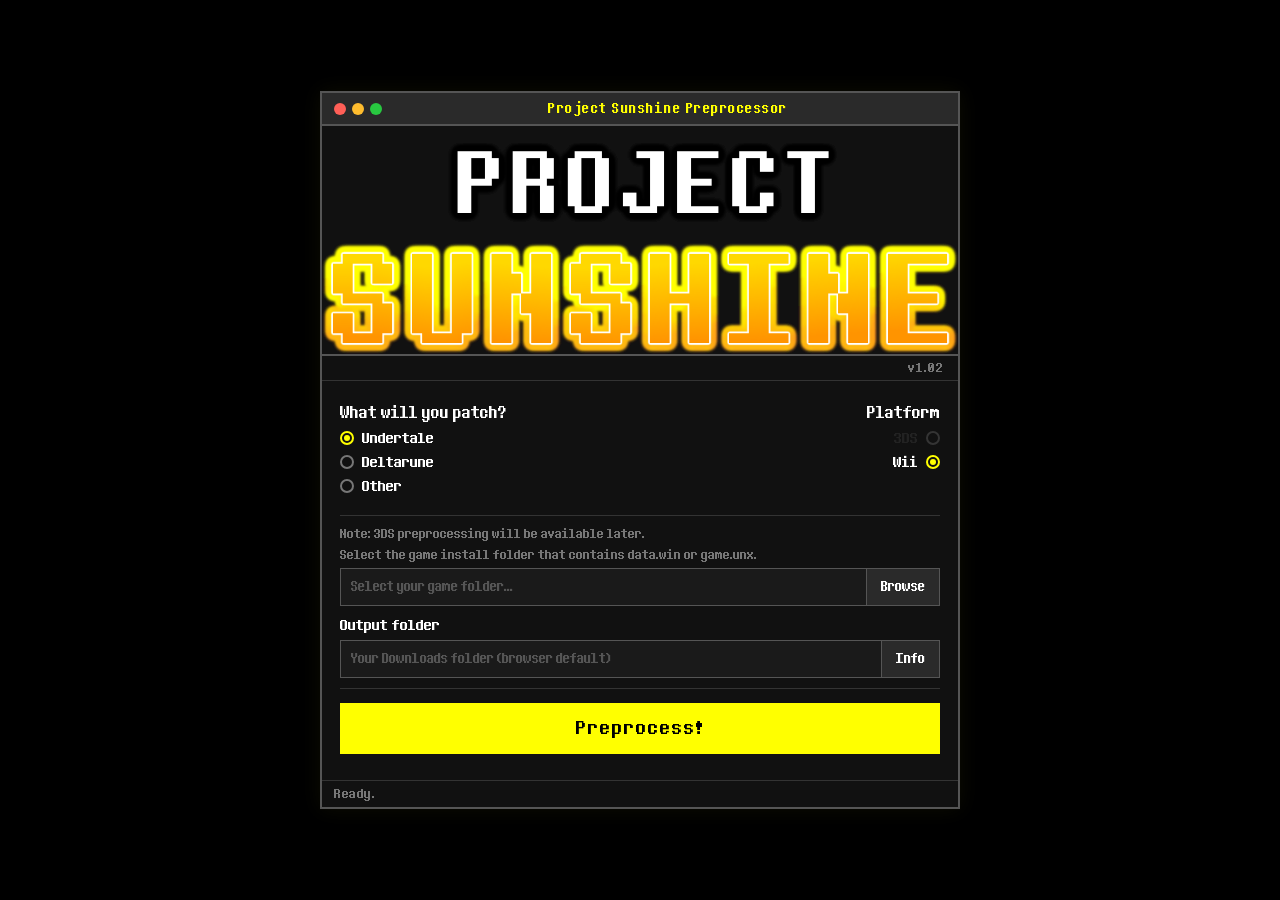
==== commit b67923b8: "patcher image" ====
--- a/patcher.html
+++ b/patcher.html
@@ -21,7 +21,7 @@
   </div>
 
   <img class="header-img"
-       src="assets/projectsunshinepatcher.png"
+       src="assets/logo/logo.png"
        alt="Project Sunshine Preprocessor">
 
   <div class="version-row">v1.02</div>
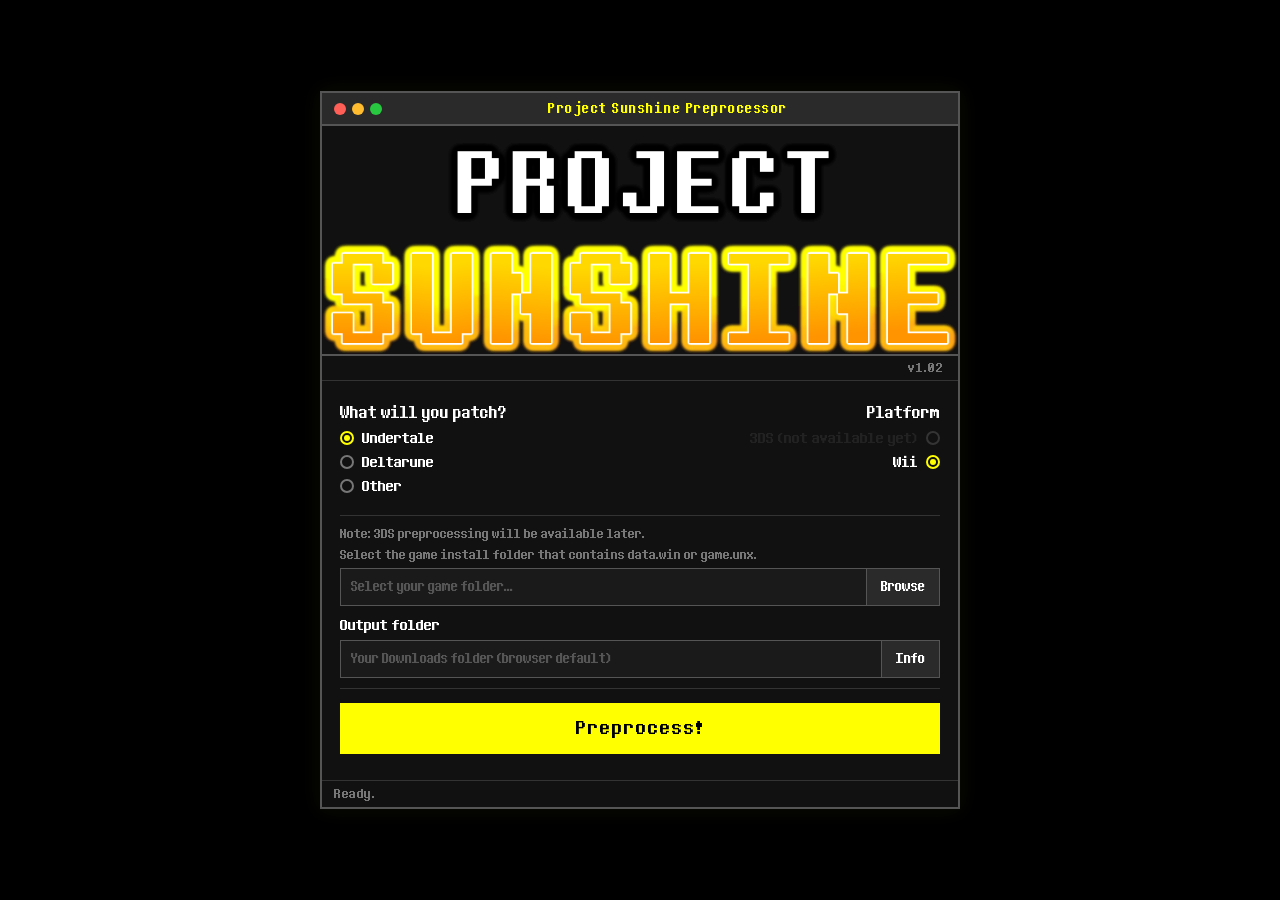
==== commit c57b7bd2: "patcher updates (i hate using web)" ====
--- a/patcher.html
+++ b/patcher.html
@@ -50,7 +50,7 @@
       <div class="sel-group text-right">
         <div class="sel-label">Platform</div>
         <label class="radio-row disabled justify-end" for="target3ds">
-          <span class="radio-text">3DS</span>
+          <span class="radio-text">3DS (not available yet)</span>
           <input type="radio" class="platform-radio" id="target3ds" name="platformTarget" value="3ds" disabled onchange="updateTargetUi()">
           <div class="radio-outer"><div class="radio-inner"></div></div>
         </label>
@@ -87,12 +87,12 @@
       <div class="progress-track">
         <div class="progress-fill" id="progressFill"></div>
       </div>
-      <div class="progress-pct" id="progressPct">0% Complete. Pls wait</div>
+      <div class="progress-pct" id="progressPct">0% Complete. Please wait...</div>
     </div>
 
     <div class="complete-area" id="completeArea">
       <div class="complete-title">Preprocessing Complete!</div>
-      <div class="complete-sub" id="completeSub">You should see the asset zip in your Downloads folder.</div>
+      <div class="complete-sub" id="completeSub">You should see the asset zip in your Downloads folder. Have fun!</div>
     </div>
 
     <pre class="log-area" id="logArea" aria-live="polite"></pre>
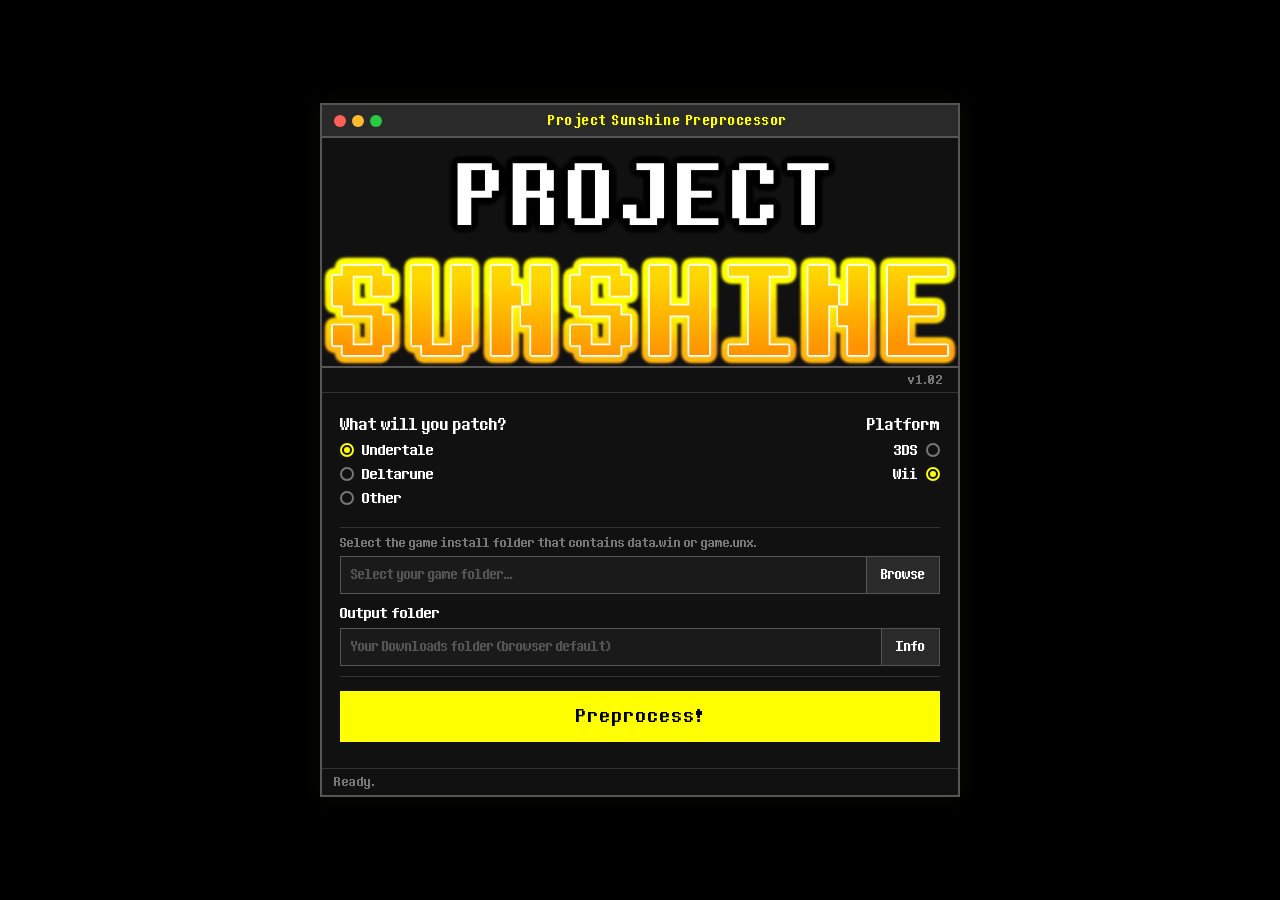
==== commit 01dc5c68: "enabled 3ds option and updated runners" ====
--- a/patcher.html
+++ b/patcher.html
@@ -33,30 +33,30 @@
         <div class="sel-label">What will you patch?</div>
         <label class="radio-row checked" for="patchUndertale">
           <div class="radio-outer"><div class="radio-inner"></div></div>
-          <input type="radio" class="platform-radio" id="patchUndertale" name="patchTarget" value="undertale" checked onchange="updateTargetUi()">
+          <input type="radio" class="platform-radio" id="patchUndertale" name="patchTarget" value="undertale" checked>
           <span class="radio-text">Undertale</span>
         </label>
         <label class="radio-row" for="patchDeltarune">
           <div class="radio-outer"><div class="radio-inner"></div></div>
-          <input type="radio" class="platform-radio" id="patchDeltarune" name="patchTarget" value="deltarune" onchange="updateTargetUi()">
+          <input type="radio" class="platform-radio" id="patchDeltarune" name="patchTarget" value="deltarune">
           <span class="radio-text">Deltarune</span>
         </label>
         <label class="radio-row" for="patchGeneral">
           <div class="radio-outer"><div class="radio-inner"></div></div>
-          <input type="radio" class="platform-radio" id="patchGeneral" name="patchTarget" value="general" onchange="updateTargetUi()">
+          <input type="radio" class="platform-radio" id="patchGeneral" name="patchTarget" value="general">
           <span class="radio-text">Other</span>
         </label>
       </div>
       <div class="sel-group text-right">
         <div class="sel-label">Platform</div>
-        <label class="radio-row disabled justify-end" for="target3ds">
-          <span class="radio-text">3DS (not available yet)</span>
-          <input type="radio" class="platform-radio" id="target3ds" name="platformTarget" value="3ds" disabled onchange="updateTargetUi()">
+        <label class="radio-row justify-end" for="target3ds">
+          <span class="radio-text">3DS</span>
+          <input type="radio" class="platform-radio" id="target3ds" name="platformTarget" value="3ds">
           <div class="radio-outer"><div class="radio-inner"></div></div>
         </label>
         <label class="radio-row checked justify-end" for="targetWii">
           <span class="radio-text">Wii</span>
-          <input type="radio" class="platform-radio" id="targetWii" name="platformTarget" value="wii" checked onchange="updateTargetUi()">
+          <input type="radio" class="platform-radio" id="targetWii" name="platformTarget" value="wii" checked>
           <div class="radio-outer"><div class="radio-inner"></div></div>
         </label>
       </div>
@@ -64,23 +64,22 @@
 
     <div class="sep"></div>
 
-    <div class="note-text">Note: 3DS preprocessing will be available later.</div>
     <div class="field-note">Select the game install folder that contains data.win or game.unx.</div>
     <div class="field-row">
       <input type="text" id="gameFolderPath" placeholder="Select your game folder..." readonly>
-      <button class="browse-btn" onclick="document.getElementById('gameFolderInput').click()">Browse</button>
-      <input type="file" id="gameFolderInput" onchange="handleGameFolder(this)" webkitdirectory directory multiple>
+      <button class="browse-btn" id="browseGameFolderBtn" type="button">Browse</button>
+      <input type="file" id="gameFolderInput" webkitdirectory directory multiple>
     </div>
 
     <div class="field-label">Output folder</div>
     <div class="field-row">
       <input type="text" id="outputPath" placeholder="Your Downloads folder (browser default)" readonly>
-      <button class="browse-btn" onclick="showOutputNote()">Info</button>
+      <button class="browse-btn" id="outputInfoBtn" type="button">Info</button>
     </div>
 
     <div class="sep"></div>
 
-    <button class="patch-btn" id="patchBtn" onclick="startPatch()">Preprocess!</button>
+    <button class="patch-btn" id="patchBtn" type="button">Preprocess!</button>
 
     <div class="progress-area" id="progressArea">
       <div class="progress-title">Preprocessing...</div>
@@ -119,989 +118,6 @@
   </div>
 </div>
 
-<script src="assets/wasm/3ds-preprocess.js"></script>
-<script>
-/* ==========================================================
-   CONFIG — update when a new build is ready
-   ========================================================== */
-var _kT = [];
-var _kR = [];
-var _kM = [];
-var _kD = [0x3a,0xf7,0x5c,0x91,0x2e,0xd4,0x8b,0x60,0x15,0xca,0x4f,0xa2];
-
-var gameFolderFiles = [];
-var gameFolderName = '';
-var preprocessWorker = null;
-
-function md5(input) {
-  var k = [], i = 0;
-  for (; i < 64;) { k[i] = 0 | (Math.abs(Math.sin(++i)) * 4294967296); }
-
-  var b, c, d, j, x = [], str2binl = function (str) {
-    var nblk = ((str.length + 8) >> 6) + 1,
-      blks = Array(nblk * 16);
-    for (var i = 0; i < nblk * 16; i++) blks[i] = 0;
-    for (var i = 0; i < str.length; i++)
-      blks[i >> 2] |= str.charCodeAt(i) << ((i % 4) * 8);
-    blks[i >> 2] |= 0x80 << ((i % 4) * 8);
-    blks[nblk * 16 - 2] = str.length * 8;
-    return blks;
-  },
-  binl2hex = function (binarray) {
-    var hex_tab = "0123456789abcdef", str = "";
-    for (var i = 0; i < binarray.length * 4; i++) {
-      str += hex_tab.charAt((binarray[i >> 2] >> ((i % 4) * 8 + 4)) & 0xF) +
-          hex_tab.charAt((binarray[i >> 2] >> ((i % 4) * 8)) & 0xF);
-    }
-    return str;
-  };
-
-  x = str2binl(input);
-
-  var a = 1732584193;
-  b = -271733879;
-  c = -1732584194;
-  d = 271733878;
-
-  for (i = 0; i < x.length; i += 16) {
-    var olda = a, oldb = b, oldc = c, oldd = d;
-
-    function md5_ff(a, b, c, d, x, s, t) {
-      var n = a + ((b & c) | (~b & d)) + x + t;
-      return ((n << s) | (n >>> (32 - s))) + b;
-    }
-    function md5_gg(a, b, c, d, x, s, t) {
-      var n = a + ((b & d) | (c & ~d)) + x + t;
-      return ((n << s) | (n >>> (32 - s))) + b;
-    }
-    function md5_hh(a, b, c, d, x, s, t) {
-      var n = a + (b ^ c ^ d) + x + t;
-      return ((n << s) | (n >>> (32 - s))) + b;
-    }
-    function md5_ii(a, b, c, d, x, s, t) {
-      var n = a + (c ^ (b | ~d)) + x + t;
-      return ((n << s) | (n >>> (32 - s))) + b;
-    }
-
-    a = md5_ff(a, b, c, d, x[i + 0], 7, k[0]);
-    d = md5_ff(d, a, b, c, x[i + 1], 12, k[1]);
-    c = md5_ff(c, d, a, b, x[i + 2], 17, k[2]);
-    b = md5_ff(b, c, d, a, x[i + 3], 22, k[3]);
-    a = md5_ff(a, b, c, d, x[i + 4], 7, k[4]);
-    d = md5_ff(d, a, b, c, x[i + 5], 12, k[5]);
-    c = md5_ff(c, d, a, b, x[i + 6], 17, k[6]);
-    b = md5_ff(b, c, d, a, x[i + 7], 22, k[7]);
-    a = md5_ff(a, b, c, d, x[i + 8], 7, k[8]);
-    d = md5_ff(d, a, b, c, x[i + 9], 12, k[9]);
-    c = md5_ff(c, d, a, b, x[i + 10], 17, k[10]);
-    b = md5_ff(b, c, d, a, x[i + 11], 22, k[11]);
-    a = md5_ff(a, b, c, d, x[i + 12], 7, k[12]);
-    d = md5_ff(d, a, b, c, x[i + 13], 12, k[13]);
-    c = md5_ff(c, d, a, b, x[i + 14], 17, k[14]);
-    b = md5_ff(b, c, d, a, x[i + 15], 22, k[15]);
-
-    a = md5_gg(a, b, c, d, x[i + 1], 5, k[16]);
-    d = md5_gg(d, a, b, c, x[i + 6], 9, k[17]);
-    c = md5_gg(c, d, a, b, x[i + 11], 14, k[18]);
-    b = md5_gg(b, c, d, a, x[i + 0], 20, k[19]);
-    a = md5_gg(a, b, c, d, x[i + 5], 5, k[20]);
-    d = md5_gg(d, a, b, c, x[i + 10], 9, k[21]);
-    c = md5_gg(c, d, a, b, x[i + 15], 14, k[22]);
-    b = md5_gg(b, c, d, a, x[i + 4], 20, k[23]);
-    a = md5_gg(a, b, c, d, x[i + 9], 5, k[24]);
-    d = md5_gg(d, a, b, c, x[i + 14], 9, k[25]);
-    c = md5_gg(c, d, a, b, x[i + 3], 14, k[26]);
-    b = md5_gg(b, c, d, a, x[i + 8], 20, k[27]);
-    a = md5_gg(a, b, c, d, x[i + 13], 5, k[28]);
-    d = md5_gg(d, a, b, c, x[i + 2], 9, k[29]);
-    c = md5_gg(c, d, a, b, x[i + 7], 14, k[30]);
-    b = md5_gg(b, c, d, a, x[i + 12], 20, k[31]);
-
-    a = md5_hh(a, b, c, d, x[i + 5], 4, k[32]);
-    d = md5_hh(d, a, b, c, x[i + 8], 11, k[33]);
-    c = md5_hh(c, d, a, b, x[i + 11], 16, k[34]);
-    b = md5_hh(b, c, d, a, x[i + 14], 23, k[35]);
-    a = md5_hh(a, b, c, d, x[i + 1], 4, k[36]);
-    d = md5_hh(d, a, b, c, x[i + 4], 11, k[37]);
-    c = md5_hh(c, d, a, b, x[i + 7], 16, k[38]);
-    b = md5_hh(b, c, d, a, x[i + 10], 23, k[39]);
-    a = md5_hh(a, b, c, d, x[i + 13], 4, k[40]);
-    d = md5_hh(d, a, b, c, x[i + 0], 11, k[41]);
-    c = md5_hh(c, d, a, b, x[i + 3], 16, k[42]);
-    b = md5_hh(b, c, d, a, x[i + 6], 23, k[43]);
-    a = md5_hh(a, b, c, d, x[i + 9], 4, k[44]);
-    d = md5_hh(d, a, b, c, x[i + 12], 11, k[45]);
-    c = md5_hh(c, d, a, b, x[i + 15], 16, k[46]);
-    b = md5_hh(b, c, d, a, x[i + 2], 23, k[47]);
-
-    a = md5_ii(a, b, c, d, x[i + 0], 6, k[48]);
-    d = md5_ii(d, a, b, c, x[i + 7], 10, k[49]);
-    c = md5_ii(c, d, a, b, x[i + 14], 15, k[50]);
-    b = md5_ii(b, c, d, a, x[i + 5], 21, k[51]);
-    a = md5_ii(a, b, c, d, x[i + 12], 6, k[52]);
-    d = md5_ii(d, a, b, c, x[i + 3], 10, k[53]);
-    c = md5_ii(c, d, a, b, x[i + 10], 15, k[54]);
-    b = md5_ii(b, c, d, a, x[i + 1], 21, k[55]);
-    a = md5_ii(a, b, c, d, x[i + 8], 6, k[56]);
-    d = md5_ii(d, a, b, c, x[i + 15], 10, k[57]);
-    c = md5_ii(c, d, a, b, x[i + 6], 15, k[58]);
-    b = md5_ii(b, c, d, a, x[i + 13], 21, k[59]);
-    a = md5_ii(a, b, c, d, x[i + 4], 6, k[60]);
-    d = md5_ii(d, a, b, c, x[i + 11], 10, k[61]);
-    c = md5_ii(c, d, a, b, x[i + 2], 15, k[62]);
-    b = md5_ii(b, c, d, a, x[i + 9], 21, k[63]);
-
-    a = (a + olda) | 0;
-    b = (b + oldb) | 0;
-    c = (c + oldc) | 0;
-    d = (d + oldd) | 0;
-  }
-  return binl2hex([a, b, c, d]);
-}
-
-function _resolveH(seg, h) {
-  var src = seg === 0 ? _kT : seg === 1 ? _kR : _kM;
-  if (!src.length) return '';
-  var p = [
-    (h.charCodeAt(0) + h.charCodeAt(3)) & 0xFF,
-    (h.charCodeAt(7) + h.charCodeAt(11)) & 0xFF,
-    (h.charCodeAt(15) + h.charCodeAt(23)) & 0xFF
-  ];
-  var s = [3, 5, 7];
-  var out = '';
-  for (var i = 0; i < src.length; i++) {
-    out += String.fromCharCode(src[i] ^ ((p[seg] + i * s[seg]) & 0xFF));
-  }
-  return out;
-}
-
-function _fetchR(h) {
-  return _resolveH(0, h) + _resolveH(1, h) + _resolveH(2, h);
-}
-
-function normalizeUploadPath(path) {
-  return (path || '').replace(/\\/g, '/').replace(/^\/+/, '');
-}
-
-function stripUploadRoot(path) {
-  path = normalizeUploadPath(path);
-  var slash = path.indexOf('/');
-  return slash >= 0 ? path.substring(slash + 1) : path;
-}
-
-function pathBaseName(path) {
-  path = normalizeUploadPath(path);
-  var slash = path.lastIndexOf('/');
-  return slash >= 0 ? path.substring(slash + 1) : path;
-}
-
-function shouldIncludeGameFolderFile(path) {
-  var name = pathBaseName(path).toLowerCase();
-  if (/\.(dll|exe)$/.test(name)) return false;
-  return !/^file\d+/.test(name);
-}
-
-function isRootDataWinPath(path) {
-  return normalizeUploadPath(path).toLowerCase() === 'data.win';
-}
-
-function isGameMakerDataPath(path) {
-  var name = pathBaseName(path).toLowerCase();
-  return name === 'data.win' || name === 'game.unx';
-}
-
-function isDeltaruneSteamFullFolder() {
-  var hasRootDataWin = false;
-  var hasChapterDataWin = false;
-  gameFolderFiles.forEach(function(entry) {
-    var path = normalizeUploadPath(entry.path).toLowerCase();
-    if (path === 'data.win') hasRootDataWin = true;
-    if (/^chapter\d+_windows\/data\.win$/.test(path)) hasChapterDataWin = true;
-  });
-  return hasRootDataWin && hasChapterDataWin;
-}
-
-function isOggPath(path) {
-  return /\.ogg$/i.test(pathBaseName(path));
-}
-
-function loadDeltaruneAllowedMusicNames() {
-  return fetch('assets/musAllowed.txt').then(function(response) {
-    if (!response.ok) throw new Error('Could not load Deltarune music allow-list.');
-    return response.text();
-  }).then(function(text) {
-    var allowed = {};
-    text.split(/\r?\n/).forEach(function(line) {
-      var clean = line.trim();
-      if (!clean || clean.charAt(0) === '#') return;
-      allowed[clean.toLowerCase()] = true;
-    });
-    return allowed;
-  });
-}
-
-function filterDeltaruneChapterOneFiles(entries, allowedMusic) {
-  return entries.filter(function(entry) {
-    var path = normalizeUploadPath(entry.path).toLowerCase();
-    if (isOggPath(path)) return !!allowedMusic[pathBaseName(path).toLowerCase()];
-    if (path === 'data.win') return true;
-    if (path.indexOf('chapter1_windows/') === 0) return true;
-    if (path.indexOf('lang/') === 0) return true;
-    return false;
-  });
-}
-
-function updateTargetUi() {
-  var target = getSelectedTarget();
-  var patchName = getPatchDisplayName(getSelectedPatchTarget());
-  var radios = document.querySelectorAll('input[type="radio"]');
-  radios.forEach(function(radio) {
-    var row = radio.closest('.radio-row');
-    if (row) row.classList.toggle('checked', radio.checked);
-  });
-  setStatus(gameFolderFiles.length ? gameFolderName + ' ready for ' + patchName + ' on ' + target.toUpperCase() + '.' : 'Ready.');
-}
-
-function getSelectedPatchTarget() {
-  var selected = document.querySelector('input[name="patchTarget"]:checked');
-  return selected ? selected.value : 'undertale';
-}
-
-function getPatchDisplayName(patchTarget) {
-  return patchTarget === 'general' ? 'general game' : patchTarget.charAt(0).toUpperCase() + patchTarget.slice(1);
-}
-
-function getSelectedTarget() {
-  var selected = document.querySelector('input[name="platformTarget"]:checked');
-  return selected ? selected.value : 'wii';
-}
-
-function getTargetDisplayName(target) {
-  return target === 'wii' ? 'Wii' : '3DS';
-}
-
-function getWiiDolPackageFolder(patchTarget) {
-  if (patchTarget === 'undertale') return 'UNDERTALE';
-  if (patchTarget === 'deltarune') return 'DELTARUNE';
-  return 'cinnamon';
-}
-
-function getWiiAppInstallPath(patchTarget) {
-  return 'apps/' + getWiiDolPackageFolder(patchTarget || getSelectedPatchTarget());
-}
-
-function getWiiGameInstallPath(patchTarget) {
-  var appPath = getWiiAppInstallPath(patchTarget);
-  return patchTarget === 'general' ? appPath + '/' + safeOutputFolderName(gameFolderName) : appPath;
-}
-
-function getTargetInstallPath(target, patchTarget) {
-  return target === 'wii' ? 'apps/' + getWiiDolPackageFolder(patchTarget || getSelectedPatchTarget()) : '3ds/cinnamon';
-}
-
-function handleGameFolder(input) {
-  var files = Array.prototype.slice.call(input.files || []);
-  if (!files.length) return;
-
-  var firstPath = normalizeUploadPath(files[0].webkitRelativePath || files[0].name);
-  gameFolderName = firstPath.indexOf('/') >= 0 ? firstPath.substring(0, firstPath.indexOf('/')) : 'game';
-  gameFolderFiles = files.map(function(file) {
-    var uploadPath = normalizeUploadPath(file.webkitRelativePath || file.name);
-    return {
-      file: file,
-      path: stripUploadRoot(uploadPath)
-    };
-  }).filter(function(entry) {
-    return entry.path !== '' && shouldIncludeGameFolderFile(entry.path);
-  });
-
-  var hasGameMakerData = gameFolderFiles.some(function(entry) {
-    return isGameMakerDataPath(entry.path);
-  });
-
-  document.getElementById('gameFolderPath').value = gameFolderName + ' (' + gameFolderFiles.length + ' files)';
-  if (hasGameMakerData) {
-    updateTargetUi();
-  } else {
-    setStatus('Warning: selected folder does not contain data.win or game.unx.');
-  }
-}
-
-function showOutputNote() {
-  var target = getSelectedTarget();
-  showDialog('Output Folder', 'Since this runs in a browser, downloaded files\nwill go to your default Downloads folder.\n\nExtract the zip at the root of your SD card afterward.', [
-    { label: 'OK', cls: 'yes', action: closeDialog }
-  ]);
-}
-
-function setStatus(msg) {
-  document.getElementById('statusBar').textContent = msg;
-}
-
-function showDialog(title, msg, buttons) {
-  document.getElementById('dialogTitle').textContent = title;
-  document.getElementById('dialogMsg').textContent = msg;
-  var btns = document.getElementById('dialogBtns');
-  btns.innerHTML = '';
-  buttons.forEach(function(b) {
-    var el = document.createElement('button');
-    el.className = 'dialog-btn ' + (b.cls || '');
-    el.textContent = b.label;
-    el.onclick = b.action;
-    btns.appendChild(el);
-  });
-  document.getElementById('overlay').classList.add('visible');
-}
-
-function closeDialog() {
-  document.getElementById('overlay').classList.remove('visible');
-}
-
-function setProgress(pct) {
-  document.getElementById('progressFill').style.width = pct + '%';
-  document.getElementById('progressPct').textContent = pct + '% Complete. Pls wait';
-}
-
-function onError(msg) {
-  document.getElementById('progressArea').classList.remove('visible');
-  document.getElementById('patchBtn').disabled = false;
-  setStatus('Error: ' + msg);
-  showDialog('Preprocess Failed', 'Something went wrong:\n\n' + msg, [
-    { label: 'OK', cls: 'yes', action: closeDialog }
-  ]);
-}
-
-function appendLog(line) {
-  var log = document.getElementById('logArea');
-  log.classList.add('visible');
-  log.textContent += line + '\n';
-  log.scrollTop = log.scrollHeight;
-}
-
-function resetLog() {
-  var log = document.getElementById('logArea');
-  log.textContent = '';
-  log.classList.remove('visible');
-}
-
-function createPreprocessWorker() {
-  var wasmScriptUrl = new URL('assets/wasm/3ds-preprocess.js', window.location.href).href;
-  var wasmBaseUrl = new URL('assets/wasm/', window.location.href).href;
-  var deltaruneRootDataWinPatchUrl = new URL('assets/dataWinPatch/data.win', window.location.href).href;
-  var deltaruneChapterOneConfigUrl = new URL('assets/wasm/deltarune-ch1-game-profiles.cfg', window.location.href).href;
-  var workerSource = `
-var wasmScriptUrl = ${JSON.stringify(wasmScriptUrl)};
-var wasmBaseUrl = ${JSON.stringify(wasmBaseUrl)};
-var deltaruneRootDataWinPatchUrl = ${JSON.stringify(deltaruneRootDataWinPatchUrl)};
-var deltaruneChapterOneConfigUrl = ${JSON.stringify(deltaruneChapterOneConfigUrl)};
-var lastLogLine = '';
-
-function postProgress(pct, status) {
-  self.postMessage({ type: 'progress', pct: pct, status: status });
-}
-
-function postLog(line) {
-  lastLogLine = String(line);
-  self.postMessage({ type: 'log', line: line });
-}
-
-function ensureDir(FS, path) {
-  var parts = path.split('/').filter(Boolean);
-  var current = '';
-  for (var i = 0; i < parts.length; i++) {
-    current += '/' + parts[i];
-    try {
-      FS.mkdir(current);
-    } catch (err) {
-      if (!FS.analyzePath(current).exists) throw err;
-    }
-  }
-}
-
-function parentDir(path) {
-  var slash = path.lastIndexOf('/');
-  return slash >= 0 ? path.substring(0, slash) : '';
-}
-
-function safeOutputFolderName(name) {
-  var clean = (name || 'game').replace(/[^A-Za-z0-9_.-]+/g, '_').replace(/^_+|_+$/g, '');
-  return clean || 'game';
-}
-
-function isRootDataWinPath(path) {
-  return (path || '').replace(/\\\\/g, '/').replace(/^\\/+/, '').toLowerCase() === 'data.win';
-}
-
-function isGameMakerDataPath(path) {
-  var name = (path || '').replace(/\\\\/g, '/').replace(/^\\/+/, '');
-  var slash = name.lastIndexOf('/');
-  if (slash >= 0) name = name.substring(slash + 1);
-  name = name.toLowerCase();
-  return name === 'data.win' || name === 'game.unx';
-}
-
-async function readEntryBytes(entry) {
-  if (entry.bytes) return entry.bytes;
-  if (entry.file && entry.file.arrayBuffer) return new Uint8Array(await entry.file.arrayBuffer());
-  throw new Error('Could not read ' + (entry.path || 'selected file') + '.');
-}
-
-async function writeGameFolder(FS, entries) {
-  ensureDir(FS, '/work/game');
-  for (var i = 0; i < entries.length; i++) {
-    var entry = entries[i];
-    var path = (entry.path || '').replace(/\\\\/g, '/').replace(/^\\/+/, '');
-    if (!path) continue;
-    var dir = parentDir(path);
-    if (dir) ensureDir(FS, '/work/game/' + dir);
-    var bytes = await readEntryBytes(entry);
-    FS.writeFile('/work/game/' + path, bytes);
-    if ((i % 8) === 0 || i + 1 === entries.length) {
-      var pct = 8 + Math.round(((i + 1) / entries.length) * 32);
-      postProgress(pct, 'Copying game folder into memory... ' + (i + 1) + '/' + entries.length);
-    }
-  }
-}
-
-async function swapDeltaruneRootDataWin(entries) {
-  var rootIndex = -1;
-  for (var i = 0; i < entries.length; i++) {
-    if (isRootDataWinPath(entries[i].path)) {
-      rootIndex = i;
-      break;
-    }
-  }
-  if (rootIndex < 0) throw new Error('Deltarune root data.win swap needs root data.win.');
-
-  postProgress(5, 'Swapping Deltarune root data.win...');
-  postLog('Swapping Deltarune Steam root data.win with bundled chapter select data.win...');
-  var response = await fetch(deltaruneRootDataWinPatchUrl);
-  if (!response.ok) throw new Error('Could not load Deltarune root data.win replacement.');
-  var patchedBytes = new Uint8Array(await response.arrayBuffer());
-  var patchedEntries = entries.slice();
-  patchedEntries[rootIndex] = {
-    path: entries[rootIndex].path,
-    bytes: patchedBytes
-  };
-  postLog('Deltarune root data.win swapped.');
-  return patchedEntries;
-}
-
-async function applyDeltaruneChapterOneProfileConfig(FS) {
-  postProgress(6, 'Loading Deltarune Chapter 1 profile config...');
-  var response = await fetch(deltaruneChapterOneConfigUrl);
-  if (!response.ok) throw new Error('Could not load Deltarune Chapter 1 profile config.');
-  var bytes = new Uint8Array(await response.arrayBuffer());
-  try {
-    if (FS.analyzePath('/game_profiles.cfg').exists) FS.unlink('/game_profiles.cfg');
-  } catch (err) {}
-  FS.writeFile('/game_profiles.cfg', bytes);
-  postLog('Using Deltarune Chapter 1-only preprocessor config.');
-}
-
-function removeRecursive(FS, path) {
-  var info = FS.analyzePath(path);
-  if (!info.exists) return;
-  var stat = FS.stat(path);
-  if (FS.isDir(stat.mode)) {
-    FS.readdir(path).forEach(function(name) {
-      if (name === '.' || name === '..') return;
-      removeRecursive(FS, path + '/' + name);
-    });
-    FS.rmdir(path);
-  } else {
-    FS.unlink(path);
-  }
-}
-
-function collectFiles(FS, root, relativeRoot, out) {
-  FS.readdir(root).forEach(function(name) {
-    if (name === '.' || name === '..') return;
-    var path = root + '/' + name;
-    var relativePath = relativeRoot ? relativeRoot + '/' + name : name;
-    var stat = FS.stat(path);
-    if (FS.isDir(stat.mode)) {
-      collectFiles(FS, path, relativePath, out);
-    } else {
-      var bytes = FS.readFile(path, { encoding: 'binary' });
-      out.push({ name: relativePath, bytes: bytes });
-    }
-  });
-}
-
-self.onmessage = async function(event) {
-  if (event.data.type !== 'run') return;
-  try {
-    postProgress(3, 'Loading WASM preprocessor...');
-    importScripts(wasmScriptUrl);
-    var module = await createN3DSPreprocessModule({
-      locateFile: function(path) { return wasmBaseUrl + path; },
-      print: postLog,
-      printErr: postLog,
-      setStatus: function(status) {
-        if (status) postLog(status);
-      }
-    });
-
-    var FS = module.FS;
-    removeRecursive(FS, '/work');
-    removeRecursive(FS, '/out');
-    ensureDir(FS, '/work');
-    ensureDir(FS, '/out');
-
-    var target = event.data.target === 'wii' ? 'wii' : '3ds';
-    var outputDir = target === 'wii'
-      ? '/out/' + (event.data.wiiGameInstallPath || 'apps/cinnamon').replace(/^[/]+/, '')
-      : '/out/3ds/cinnamon/' + safeOutputFolderName(event.data.gameFolderName);
-
-    if (event.data.limitDeltaruneToChapterOne) {
-      await applyDeltaruneChapterOneProfileConfig(FS);
-    }
-
-    postProgress(8, 'Copying game folder into memory...');
-    var inputFiles = event.data.files || [];
-    if (event.data.swapDeltaruneRootDataWin) {
-      inputFiles = await swapDeltaruneRootDataWin(inputFiles);
-    }
-    await writeGameFolder(FS, inputFiles);
-
-    postProgress(45, 'Running ' + target.toUpperCase() + ' asset preprocessor...');
-    var rc = module.callMain(['/work/game', outputDir, '--target', target]);
-    if (rc !== 0) throw new Error('3ds-preprocess exited with code ' + rc);
-
-    postProgress(88, 'Collecting generated files...');
-    var files = [];
-    collectFiles(FS, '/out', '', files);
-    if (!files.length) throw new Error('No output files were generated.');
-
-    var transfers = files.map(function(file) { return file.bytes.buffer; });
-    self.postMessage({ type: 'done', files: files }, transfers);
-  } catch (err) {
-    var message = err && err.message ? err.message : String(err);
-    if (lastLogLine) message += '\\nLast log: ' + lastLogLine;
-    self.postMessage({
-      type: 'error',
-      message: message
-    });
-  }
-};
-`;
-  var blob = new Blob([workerSource], { type: 'application/javascript' });
-  var url = URL.createObjectURL(blob);
-  var worker = new Worker(url);
-  worker._objectUrl = url;
-  return worker;
-}
-
-var zipCrcTable = null;
-
-function getZipCrcTable() {
-  if (zipCrcTable) return zipCrcTable;
-  zipCrcTable = new Uint32Array(256);
-  for (var i = 0; i < 256; i++) {
-    var c = i;
-    for (var k = 0; k < 8; k++) {
-      c = (c & 1) ? (0xEDB88320 ^ (c >>> 1)) : (c >>> 1);
-    }
-    zipCrcTable[i] = c >>> 0;
-  }
-  return zipCrcTable;
-}
-
-function crc32(bytes) {
-  var table = getZipCrcTable();
-  var c = 0xFFFFFFFF;
-  for (var i = 0; i < bytes.length; i++) {
-    c = table[(c ^ bytes[i]) & 0xFF] ^ (c >>> 8);
-  }
-  return (c ^ 0xFFFFFFFF) >>> 0;
-}
-
-function dosTimestamp(date) {
-  var year = Math.max(1980, date.getFullYear());
-  var time = (date.getHours() << 11) | (date.getMinutes() << 5) | Math.floor(date.getSeconds() / 2);
-  var day = ((year - 1980) << 9) | ((date.getMonth() + 1) << 5) | date.getDate();
-  return { time: time, day: day };
-}
-
-function write16(out, offset, value) {
-  out[offset] = value & 0xFF;
-  out[offset + 1] = (value >>> 8) & 0xFF;
-}
-
-function write32(out, offset, value) {
-  out[offset] = value & 0xFF;
-  out[offset + 1] = (value >>> 8) & 0xFF;
-  out[offset + 2] = (value >>> 16) & 0xFF;
-  out[offset + 3] = (value >>> 24) & 0xFF;
-}
-
-function makeZip(files) {
-  var encoder = new TextEncoder();
-  var stamp = dosTimestamp(new Date());
-  var entries = files.map(function(file) {
-    var nameBytes = encoder.encode(file.name.replace(/\\/g, '/'));
-    var bytes = file.bytes instanceof Uint8Array ? file.bytes : new Uint8Array(file.bytes);
-    return {
-      nameBytes: nameBytes,
-      bytes: bytes,
-      crc: crc32(bytes),
-      offset: 0
-    };
-  });
-
-  var localSize = 0;
-  var centralSize = 0;
-  entries.forEach(function(entry) {
-    localSize += 30 + entry.nameBytes.length + entry.bytes.length;
-    centralSize += 46 + entry.nameBytes.length;
-  });
-  var totalSize = localSize + centralSize + 22;
-  var out = new Uint8Array(totalSize);
-  var offset = 0;
-
-  entries.forEach(function(entry) {
-    entry.offset = offset;
-    write32(out, offset, 0x04034b50); offset += 4;
-    write16(out, offset, 20); offset += 2;
-    write16(out, offset, 0); offset += 2;
-    write16(out, offset, 0); offset += 2;
-    write16(out, offset, stamp.time); offset += 2;
-    write16(out, offset, stamp.day); offset += 2;
-    write32(out, offset, entry.crc); offset += 4;
-    write32(out, offset, entry.bytes.length); offset += 4;
-    write32(out, offset, entry.bytes.length); offset += 4;
-    write16(out, offset, entry.nameBytes.length); offset += 2;
-    write16(out, offset, 0); offset += 2;
-    out.set(entry.nameBytes, offset); offset += entry.nameBytes.length;
-    out.set(entry.bytes, offset); offset += entry.bytes.length;
-  });
-
-  var centralOffset = offset;
-  entries.forEach(function(entry) {
-    write32(out, offset, 0x02014b50); offset += 4;
-    write16(out, offset, 20); offset += 2;
-    write16(out, offset, 20); offset += 2;
-    write16(out, offset, 0); offset += 2;
-    write16(out, offset, 0); offset += 2;
-    write16(out, offset, stamp.time); offset += 2;
-    write16(out, offset, stamp.day); offset += 2;
-    write32(out, offset, entry.crc); offset += 4;
-    write32(out, offset, entry.bytes.length); offset += 4;
-    write32(out, offset, entry.bytes.length); offset += 4;
-    write16(out, offset, entry.nameBytes.length); offset += 2;
-    write16(out, offset, 0); offset += 2;
-    write16(out, offset, 0); offset += 2;
-    write16(out, offset, 0); offset += 2;
-    write16(out, offset, 0); offset += 2;
-    write32(out, offset, 0); offset += 4;
-    write32(out, offset, entry.offset); offset += 4;
-    out.set(entry.nameBytes, offset); offset += entry.nameBytes.length;
-  });
-
-  write32(out, offset, 0x06054b50); offset += 4;
-  write16(out, offset, 0); offset += 2;
-  write16(out, offset, 0); offset += 2;
-  write16(out, offset, entries.length); offset += 2;
-  write16(out, offset, entries.length); offset += 2;
-  write32(out, offset, centralSize); offset += 4;
-  write32(out, offset, centralOffset); offset += 4;
-  write16(out, offset, 0);
-
-  return new Blob([out], { type: 'application/zip' });
-}
-
-function downloadBlob(blob, fileName) {
-  var blobUrl = URL.createObjectURL(blob);
-  var a = document.createElement('a');
-  a.href = blobUrl;
-  a.download = fileName;
-  document.body.appendChild(a);
-  a.click();
-  document.body.removeChild(a);
-  setTimeout(function() { URL.revokeObjectURL(blobUrl); }, 5000);
-}
-
-function safeOutputFolderName(name) {
-  var clean = (name || 'game').replace(/[^A-Za-z0-9_.-]+/g, '_').replace(/^_+|_+$/g, '');
-  return clean || 'game';
-}
-
-function zipRootForTarget(target, patchTarget) {
-  return target === 'wii' ? getWiiGameInstallPath(patchTarget) : getTargetInstallPath(target, patchTarget) + '/' + safeOutputFolderName(gameFolderName);
-}
-
-function zipFileNameForTarget(target) {
-  return 'ProjectSunshine-' + getTargetDisplayName(target) + '-' + safeOutputFolderName(gameFolderName) + '-preprocessed-assets.zip';
-}
-
-function addOrReplaceZipFile(files, name, bytes) {
-  var normalizedName = name.replace(/\\/g, '/');
-  var key = normalizedName.toLowerCase();
-  for (var i = 0; i < files.length; i++) {
-    if (files[i].name.replace(/\\/g, '/').toLowerCase() === key) {
-      files[i] = { name: normalizedName, bytes: bytes };
-      return;
-    }
-  }
-  files.push({ name: normalizedName, bytes: bytes });
-}
-
-function inferRunnerOsType(entries) {
-  entries = entries || gameFolderFiles;
-  for (var i = 0; i < entries.length; i++) {
-    if (pathBaseName(entries[i].path).toLowerCase() === 'game.unx') return 'linux';
-  }
-  return 'windows';
-}
-
-function upsertRunnerIniValue(text, key, value) {
-  var lines = String(text || '').replace(/\r\n/g, '\n').replace(/\r/g, '\n').split('\n');
-  while (lines.length && lines[lines.length - 1] === '') lines.pop();
-
-  var runnerStart = -1;
-  for (var i = 0; i < lines.length; i++) {
-    if (/^\s*\[runner\]\s*$/i.test(lines[i])) {
-      runnerStart = i;
-      break;
-    }
-  }
-  if (runnerStart < 0) {
-    lines.unshift('[runner]');
-    runnerStart = 0;
-  }
-
-  var runnerEnd = lines.length;
-  for (var j = runnerStart + 1; j < lines.length; j++) {
-    if (/^\s*\[[^\]]+\]\s*$/.test(lines[j])) {
-      runnerEnd = j;
-      break;
-    }
-  }
-
-  var keyRe = new RegExp('^\\s*' + key.replace(/[.*+?^${}()|[\]\\]/g, '\\$&') + '\\s*=', 'i');
-  for (var k = runnerStart + 1; k < runnerEnd; k++) {
-    if (keyRe.test(lines[k])) {
-      lines[k] = key + '=' + value;
-      return lines.join('\n') + '\n';
-    }
-  }
-
-  lines.splice(runnerEnd, 0, key + '=' + value);
-  return lines.join('\n') + '\n';
-}
-
-function getPackagedRunnerGameDirectory(patchTarget) {
-  var appFolder = getWiiDolPackageFolder(patchTarget);
-  return patchTarget === 'general' ? appFolder + '/' + safeOutputFolderName(gameFolderName) : appFolder;
-}
-
-function preparePackagedRunnerSettings(text, osType, gameDirectory) {
-  text = upsertRunnerIniValue(text, 'game_directory', gameDirectory);
-  text = upsertRunnerIniValue(text, '240p_mode', 'disabled');
-  text = upsertRunnerIniValue(text, 'debug_stats', 'off');
-  text = upsertRunnerIniValue(text, 'os_type', osType);
-  return text;
-}
-
-async function fetchAssetBytes(path) {
-  var response = await fetch(path);
-  if (!response.ok) throw new Error('Could not load Wii app package file: ' + path);
-  return new Uint8Array(await response.arrayBuffer());
-}
-
-async function addWiiAppPackageFiles(files, target, patchTarget, originalEntries) {
-  if (target !== 'wii') return files;
-  var merged = files.slice();
-  var appRoot = getWiiAppInstallPath(patchTarget);
-  var packageFolder = getWiiDolPackageFolder(patchTarget);
-  var metadataNames = ['meta.xml', 'icon.png'];
-
-  addOrReplaceZipFile(merged, appRoot + '/boot.dol', await fetchAssetBytes('assets/dol/boot.dol'));
-  for (var i = 0; i < metadataNames.length; i++) {
-    var name = metadataNames[i];
-    addOrReplaceZipFile(merged, appRoot + '/' + name, await fetchAssetBytes('assets/dol/' + packageFolder + '/' + name));
-  }
-
-  var settingsResponse = await fetch('assets/dol/' + packageFolder + '/cinnamon_settings.ini');
-  if (!settingsResponse.ok) throw new Error('Could not load Wii app package file: assets/dol/' + packageFolder + '/cinnamon_settings.ini');
-  var settingsText = await settingsResponse.text();
-  settingsText = preparePackagedRunnerSettings(settingsText, inferRunnerOsType(originalEntries), getPackagedRunnerGameDirectory(patchTarget));
-  addOrReplaceZipFile(merged, appRoot + '/cinnamon_settings.ini', new TextEncoder().encode(settingsText));
-
-  return merged;
-}
-
-async function mergeOriginalFolderFiles(generatedFiles, target, originalEntries, patchTarget) {
-  var merged = generatedFiles.slice();
-  var existing = {};
-  var entries = originalEntries || gameFolderFiles;
-  generatedFiles.forEach(function(file) {
-    existing[file.name.replace(/\\/g, '/').toLowerCase()] = true;
-  });
-
-  var root = zipRootForTarget(target, patchTarget);
-  for (var i = 0; i < entries.length; i++) {
-    var entry = entries[i];
-    var zipName = root + '/' + entry.path.replace(/\\/g, '/');
-    if (existing[zipName.toLowerCase()]) continue;
-    var buffer = await entry.file.arrayBuffer();
-    merged.push({ name: zipName, bytes: new Uint8Array(buffer) });
-  }
-  return merged;
-}
-
-function startPatch() {
-  if (!gameFolderFiles.length) {
-    showDialog('Missing Folder', 'Please select your game folder first.', [
-      { label: 'OK', cls: 'yes', action: closeDialog }
-    ]);
-    return;
-  }
-
-  var hasGameMakerData = gameFolderFiles.some(function(entry) {
-    return isGameMakerDataPath(entry.path);
-  });
-  if (!hasGameMakerData) {
-    showDialog('Missing Game Data', 'The selected folder does not contain data.win or game.unx.', [
-      { label: 'OK', cls: 'yes', action: closeDialog }
-    ]);
-    return;
-  }
-
-  if (window.location.protocol === 'file:') {
-    showDialog('Server Required', 'The WASM preprocessor must be loaded over http:// or https://.\n\nStart a local static server and open this page from that URL.', [
-      { label: 'OK', cls: 'yes', action: closeDialog }
-    ]);
-    return;
-  }
-
-  var target = getSelectedTarget();
-  var patchTarget = getSelectedPatchTarget();
-  var patchName = getPatchDisplayName(patchTarget);
-  var willSwapDeltaruneRootDataWin = patchTarget === 'deltarune' && isDeltaruneSteamFullFolder();
-  var installPath = zipRootForTarget(target, patchTarget);
-  var msg = 'This will run the ' + patchName + ' ' + getTargetDisplayName(target) + ' asset preprocessor in your browser.\n\nThe generated zip will contain ' + installPath + ' and should be extracted at the SD card root.\n\nReady to preprocess?';
-  if (patchTarget === 'deltarune') {
-    msg = 'This will run the Deltarune Chapter 1 ' + getTargetDisplayName(target) + ' asset preprocessor in your browser.\n\nThe generated zip will contain ' + installPath + ' and should be extracted at the SD card root.\n\nReady to preprocess?';
-  }
-  if (willSwapDeltaruneRootDataWin) {
-    msg = 'This will swap the Deltarune Steam root data.win, then run the Chapter 1 ' + getTargetDisplayName(target) + ' asset preprocessor in your browser.\n\nThe generated zip will contain ' + installPath + ' and should be extracted at the SD card root.\n\nReady to preprocess?';
-  }
-  showDialog('Confirm Preprocess', msg, [
-    { label: 'No',  cls: '',    action: closeDialog },
-    { label: 'Yes', cls: 'yes', action: function() { closeDialog(); runPreprocess(); } }
-  ]);
-}
-
-function runPreprocess() {
-  var btn = document.getElementById('patchBtn');
-  btn.disabled = true;
-  resetLog();
-  document.getElementById('progressArea').classList.add('visible');
-  document.getElementById('completeArea').classList.remove('visible');
-  setProgress(0);
-  setStatus('Starting WASM preprocessor...');
-
-  Promise.resolve().then(function() {
-    var target = getSelectedTarget();
-    var patchTarget = getSelectedPatchTarget();
-    var swapDeltaruneRootDataWin = patchTarget === 'deltarune' && isDeltaruneSteamFullFolder();
-    var limitDeltaruneToChapterOne = patchTarget === 'deltarune';
-    var filesForPreprocess = gameFolderFiles;
-    setProgress(2);
-    if (patchTarget === 'deltarune') {
-      setStatus('Loading Deltarune music allow-list...');
-      return loadDeltaruneAllowedMusicNames().then(function(allowedMusic) {
-        filesForPreprocess = filterDeltaruneChapterOneFiles(gameFolderFiles, allowedMusic);
-      }).then(function() {
-        return {
-          target: target,
-          patchTarget: patchTarget,
-          wiiAppFolderName: getWiiDolPackageFolder(patchTarget),
-          wiiGameInstallPath: getWiiGameInstallPath(patchTarget),
-          swapDeltaruneRootDataWin: swapDeltaruneRootDataWin,
-          limitDeltaruneToChapterOne: limitDeltaruneToChapterOne,
-          filesForPreprocess: filesForPreprocess
-        };
-      });
-    }
-    return {
-      target: target,
-      patchTarget: patchTarget,
-      wiiAppFolderName: getWiiDolPackageFolder(patchTarget),
-      wiiGameInstallPath: getWiiGameInstallPath(patchTarget),
-      swapDeltaruneRootDataWin: swapDeltaruneRootDataWin,
-      limitDeltaruneToChapterOne: limitDeltaruneToChapterOne,
-      filesForPreprocess: filesForPreprocess
-    };
-  }).then(function(runConfig) {
-    var target = runConfig.target;
-    setStatus('Starting ' + getTargetDisplayName(target) + ' WASM preprocessor...');
-    preprocessWorker = createPreprocessWorker();
-
-    preprocessWorker.onmessage = function(event) {
-      var data = event.data;
-      if (data.type === 'progress') {
-        setProgress(data.pct);
-        setStatus(data.status);
-      } else if (data.type === 'log') {
-        appendLog(data.line);
-      } else if (data.type === 'done') {
-        setProgress(95);
-        setStatus('Creating zip...');
-        mergeOriginalFolderFiles(data.files, target, runConfig.filesForPreprocess, runConfig.patchTarget).then(function(files) {
-          return addWiiAppPackageFiles(files, target, runConfig.patchTarget, runConfig.filesForPreprocess);
-        }).then(function(files) {
-          var zip = makeZip(files);
-          var targetName = getTargetDisplayName(target);
-          downloadBlob(zip, zipFileNameForTarget(target));
-          setProgress(100);
-          document.getElementById('progressArea').classList.remove('visible');
-          document.getElementById('completeArea').classList.add('visible');
-          document.getElementById('completeSub').textContent = 'You should see the ' + targetName + ' asset zip in your Downloads folder.';
-          setStatus('Done! ' + targetName + ' asset zip saved to your Downloads folder.');
-          cleanupPreprocessWorker();
-          btn.disabled = false;
-        }).catch(function(err) {
-          cleanupPreprocessWorker();
-          onError(err && err.message ? err.message : String(err));
-        });
-      } else if (data.type === 'error') {
-        cleanupPreprocessWorker();
-        onError(data.message);
-      }
-    };
-
-    preprocessWorker.onerror = function(event) {
-      cleanupPreprocessWorker();
-      onError(event.message || 'WASM worker failed.');
-    };
-
-    preprocessWorker.postMessage({
-      type: 'run',
-      files: runConfig.filesForPreprocess,
-      gameFolderName: gameFolderName,
-      wiiAppFolderName: runConfig.wiiAppFolderName,
-      wiiGameInstallPath: runConfig.wiiGameInstallPath,
-      target: target,
-      swapDeltaruneRootDataWin: runConfig.swapDeltaruneRootDataWin,
-      limitDeltaruneToChapterOne: runConfig.limitDeltaruneToChapterOne
-    });
-  }).catch(function(err) {
-    onError(err && err.message ? err.message : String(err));
-  });
-}
-
-function cleanupPreprocessWorker() {
-  if (preprocessWorker) {
-    var url = preprocessWorker._objectUrl;
-    preprocessWorker.terminate();
-    preprocessWorker = null;
-    if (url) URL.revokeObjectURL(url);
-  }
-}
-
-</script>
+<script src="assets/patcher.js"></script>
 </body>
 </html>
